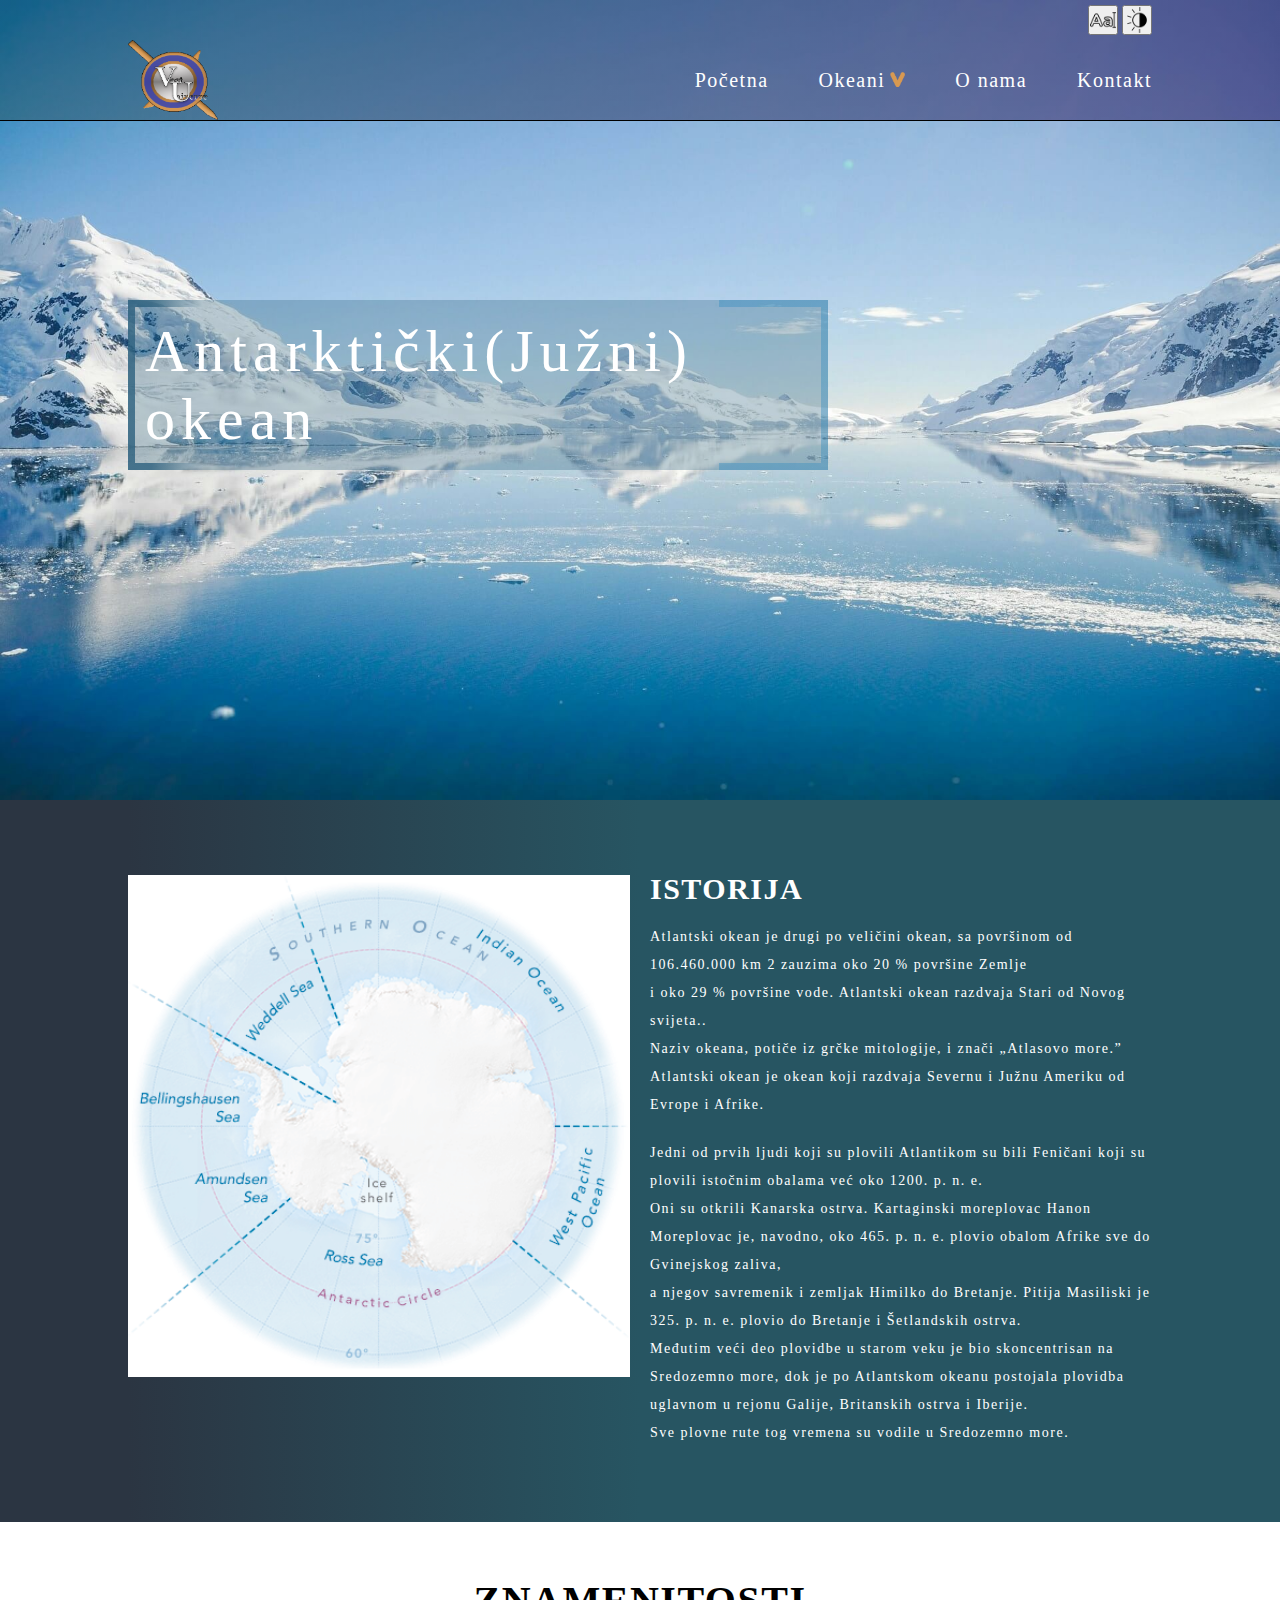
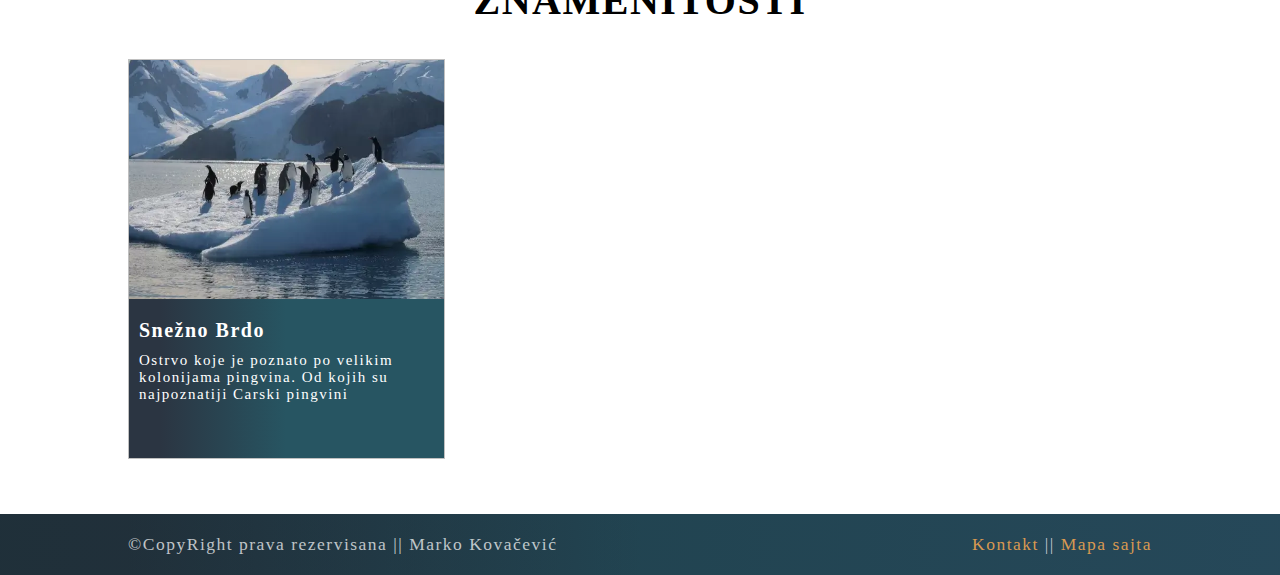
==== FrontEnd/src/stranice/AntartickiOkean/AntartickiOkean.html @ 02a71b6f "v0.4" ====
<!DOCTYPE html>
<html lang="en">
<head>
    <meta charset="UTF-8">
    <meta name="viewport" content="width=device-width, initial-scale=1.0">
    <link rel="stylesheet" href="/style.css">
    <link id="font" rel="stylesheet" href="/FrontEnd/src/zajednicko/promenljive/fontNormalni.css">
    <link id="boje" rel="stylesheet" href="/FrontEnd/src/zajednicko/promenljive/paletaBoja1.css">
    <link rel="stylesheet" href="/FrontEnd/src/zajednicko/navigacija/header.css">
    <link rel="stylesheet" href="/FrontEnd/src/zajednicko/navigacija/headerMquery.css">
    <link rel="stylesheet" href="/FrontEnd/src/stranice/AntartickiOkean/AntartickiOkean.css">
    <link rel="stylesheet" href="/FrontEnd/src/stranice/AntartickiOkean/AntartickiOkean-mquery.css">
    <link rel="stylesheet" href="/FrontEnd/src/zajednicko/footer/footer.css">
    <title>Antarkticki okean</title>
</head>
<body id="body">
    <!-- Navigacija -->
    <nav class="navigacija">
        <div class="dodatneOpcije container">
            <button id="promeniFont"><img src="/FrontEnd/slike/font.png"></button>
            <button id="promeniPaletu"><img src="/FrontEnd/slike/svetlo-tamno.png"></button>
        </div>
        <div class="navigacija__container container">
        <button type="button" class="navigacija__toggleBtn" title="hamburgerButton">
            <span class="navigacija__spanLine"></span>
            <span class="navigacija__spanLine"></span>
            <span class="navigacija__spanLine"></span>
        </button>
        <img class="navigacija__icon" src="/FrontEnd/slike/Ikonica.png" alt="icon.png">
     <div class="navigacija__wrap">
        <ul class="navigacija__list navigacija__hideNav">
            <li class="navigacija__list-item"><a class="navigacija__list-link" href="/index.html">Početna</a></li>
            <li class="navigacija__list-item"><a class="navigacija__list-link" href="#/">Okeani</a><img tabindex="0" aria-expanded ="false" tabindex="0" class="navigacija__link-dugme" src="/FrontEnd/slike/strelica-dole.png" alt="strelica-dole.png"></li>
                <li class="sekundarnaNavigacija" style="display:none">
                    <ul>
                        <li class=""><a href="/FrontEnd/src/stranice/AtlantskiOkean/AtlantskiOkean.html">Atlantski okean</a></li>
                        <li class=""><a href="/FrontEnd/src/stranice/TihiOkean/TihiOkean.html">Tihi okean</a></li>
                        <li class=""><a href="/FrontEnd/src/stranice/IndijskiOkean/IndijskiOkean.html">Indijski okean</a></li>
                        <li class=""><a href="/FrontEnd/src/stranice/ArktickiOkean/ArktickiOkean.html">Arktički okean</a></li>
                        <li class=""><a href="/FrontEnd/src/stranice/AntartickiOkean/AntartickiOkean.html">Antarktički okean</a></li>
                    </ul>
                </li>
            <li class="navigacija__list-item"><a class="navigacija__list-link" href="/FrontEnd/src/stranice/oNama/oNama.html">O nama</a></li>
            <li class="navigacija__list-item"><a class="navigacija__list-link" href="/FrontEnd/src/stranice/kontakt/kontakt.html">Kontakt</a></li>
        </ul>
    </div>
  </div>
</nav>
<!-- Sekcija -->
    <section class="naslov">
            <div class="naslov__img">
                <img src="/FrontEnd/slike/antarkticki-okean.jpg" alt="atlanticki-okean.jpg">
            </div>  
         <div class="naslov__container">
            <div class="container"> 
                <div class="naslov__textCont">
                    <p class="naslov__text">Antarktički(Južni) okean</p>
               </div>
        </div>
    </div>
    </section>
    <section class="okean">
        <div class="okean__sadrzaj container">
                <div class="okean__info">
                    <div class="okean__image">
                        <img src="/FrontEnd/slike/juzni-okean-mapa.png" alt="altantski-okean-mapa.webp">
                    </div>
                    <div class="okean__textCont">
                        <h3 class="okean__naslov">ISTORIJA</h3>
                        <p>
                            Atlantski okean je drugi po veličini okean, sa površinom od 106.460.000 km 2 zauzima oko 20 % površine Zemlje<br>
                            i oko 29 % površine vode. Atlantski okean razdvaja Stari od Novog svijeta..<br>
                            Naziv okeana, potiče iz grčke mitologije, i znači „Atlasovo more.”<br>

                            Atlantski okean je okean koji razdvaja Severnu i Južnu Ameriku od Evrope i Afrike.<br>
                         </p>
                         <p>
                            Jedni od prvih ljudi koji su plovili Atlantikom su bili Feničani koji su plovili istočnim obalama već oko 1200. p. n. e.<br>
                            Oni su otkrili Kanarska ostrva. Kartaginski moreplovac Hanon Moreplovac je, navodno, oko 465. p. n. e. plovio obalom Afrike sve do Gvinejskog zaliva,<br>
                            a njegov savremenik i zemljak Himilko do Bretanje. Pitija Masiliski je 325. p. n. e. plovio do Bretanje i Šetlandskih ostrva.<br>
                            Međutim veći deo plovidbe u starom veku je bio skoncentrisan na Sredozemno more, dok je po Atlantskom okeanu postojala plovidba uglavnom u rejonu Galije, Britanskih ostrva i Iberije.<br>
                            Sve plovne rute tog vremena su vodile u Sredozemno more.<br>
                         </p>
                    </div>
                </div>
        </div>
    </section>
    <section class="znamenitosti">
        <div class="znamenitosti__container container">
                    <h2 class="znamenitosti__naslov">ZNAMENITOSTI</h2>
            </div>
            <div class="znamenitosti__karticeCont container">
                <!-- Karte se generišu ovde -->
            </div>
    </section> 
    <footer class="footer">
        <div class="footer__container container">
         <div>
            <p>©CopyRight prava rezervisana || Marko Kovačević</p>
        </div>
        <div>
            <a href="/FrontEnd/src/stranice/kontakt/kontakt.html">Kontakt</a> || <a href="#">Mapa sajta</a>
        </div>
    </div>
    <script src="/FrontEnd/src/zajednicko/navigacija/header.js"></script>
    <script type="module" src="AntartickiOkean.js"></script>
</body>
</html>
---- style.css ----
*{
    padding:0;
    margin:0;
    box-sizing:border-box;
  }
/* Varijable */
:root{
--specijalniHyperLink-font:1.5rem;
--novaKartaText-font:1.25rem;
--velicina-labela:1.5rem;
--velicina-naslov:3rem;
--h2Naslov-velicina:4rem;
--h3Naslov-velicina:3rem;
--h5Naslov-velicina:2rem;

}
#body{
  background: rgb(43,53,66);
  background:var(--body);
  color:var(--bela);
  letter-spacing:0.15em;
  min-height:100vh;
}

body:focus-visible{
  outline-color:var(--specijalniHyperLink);
  outline-offset:2px;
}
.container{
  width:80% !important;
  margin:0 auto;
  height:100%;
}
.footer{
  position:relative;
  bottom:0;
}
.footer__container{
  display:flex;
  justify-content:space-between;
}
.dugme{
  width:max-content;
  padding: 0.5rem 1rem;
  height:auto;
  background-color:var(--bela);
  color:var(--specijalniHyperLink);
  border-radius:10%;
  font-size:1.5rem;
  display:flex;
  align-items:center;
  justify-content:center;
  border:1px solid var(--specijalniHyperLink);
  transition:all 250 ease-in-out;
}
.dugme:hover{
  cursor:pointer;
  background-color:var(--dugme-hover-pozadina);
  color:var(--dugme-hover-text);
  transition:all 250 ease-in-out;
}
 a{
  text-decoration:none;
  color:var(--navText);
  cursor:pointer;
  transition:all 250ms ease-in-out;
}
.footer a{
  text-decoration:none;
  color:var(--specijalniHyperLink);
  cursor:pointer;
  transition:all 150ms ease-in-out;
}
.okean{
  padding-block:5.5rem;
}
hr{
  align-self:center;
  width:15rem;
  margin-top:1rem;
  margin-bottom:3.5rem;
  height:2px;
  border:1px solid var(--hr);
}

li a:hover{
  color:var(--specijalniHyperLink);
  transition:all 250ms ease-in-out;
}
.footer a:hover{
  color:var(--specijalniHyperLink-hover);
  transition:all 150ms ease-in-out;
}
li{
  list-style:none;
}
.naslovniDeo{
  display:flex;
  flex-direction:column;
  text-align:center;
  width:100%;
}
@media only screen and (max-width:1024px){
  .container{
    width:90% !important;
    margin:0 auto;
    height:100%;
  }
}
@media only screen and (max-width:768px){
  .container{
    width:95% !important;
    margin:0 auto;
    height:100%;
  }
}
---- FrontEnd/src/zajednicko/promenljive/fontNormalni.css ----
html {
    /* Objašnjenje - 62.5% => 10px = 1rem;  */
      font-size: 62.5%;
  }
@media only screen and (max-width:768px){
    html {
      /* Objašnjenje - 62.5% => 10px = 1rem;  */
        font-size: 52.5%;
    }
  }
  @media only screen and (max-width:320px){
    html {
      /* Objašnjenje - 62.5% => 10px = 1rem;  */
        font-size: 42.5%;
    }
  }
---- FrontEnd/src/zajednicko/promenljive/paletaBoja1.css ----
:root{
--navText:rgb(255, 255, 255);
--novaKartaText:rgba(224, 224, 224, 0.849);
--navigacijaDvaPozadina:rgb(48, 51, 142);
--specijalniHyperLink:rgb(216, 153, 81);
--specijalniHyperLink-hover:rgb(213, 131, 37);
--dugme-hover-pozadina:rgb(216, 153, 81);
--dugme-hover-text:rgb(255, 255, 255);
--boja-labela:rgb(208, 145, 72);
--bela:rgb(255, 255, 255);
--senka:rgb(43, 53, 66);
--text-zamucen:rgba(255, 255, 255, 0.719);
--iskljuceno:rgb(255, 255, 255);
--crna:#000000;
--svetloCrna:#1f2946;
--svetloSiva:#e9e9e949;
--tamnoSiva:rgba(122, 122, 122, 0.5);
--tamnoPlava:rgb(41, 79, 101);
--sivkastaPlava:#0b818b;
--plava:#55f1ff;
--svetloPlava:#d2e5fb;
--pozadina-bela:#ffffff;
--hr:#0b818b;

--body:linear-gradient(90deg, rgba(43,53,66,1) 10%, rgba(39,85,98,1) 50%);
--boja-forme:rgba(74, 77, 130, 0.8);
--senka-blaga: 9.899px 9.899px 30px 0 rgba(0,0,0, 0.1);
}
---- FrontEnd/src/zajednicko/navigacija/header.css ----
.dodatneOpcije{
        height:100%;
        text-align:right;
        padding-block:0.5rem;
}
.dodatneOpcije img{
        width:100%;
        height:100%;
}
.dodatneOpcije button{
        cursor: pointer;
}
#promeniFont{
        height:3rem;
}
#promeniPaletu{
        height:3rem;
}
.navigacija{
    position:absolute;
    width:100%;
    background: rgb(43,53,66);
    background:  linear-gradient(90deg, rgba(43,53,66,0.5) 0%, rgba(39,85,98,0.5) 0%, rgba(37, 14, 92, 0.5) 100%);
    z-index:99999;
    border-bottom:1px solid var(--crna);
}

.navigacija__container{
        position:relative;
        display:flex;
        justify-content:space-between;
        align-items:center;
}
.navigacija__toggleBtn{
        display:none;
}

.navigacija__icon{
        width:90px;
        height:80px;
}
.navigacija__link-dugme{
        width:15px;
        aspect-ratio:1;
        margin-left:0.5rem;
        cursor: pointer;
}
.navigacija__list{
        display:flex;
        color:var(--bela);
        margin:auto 0;
        gap:2rem;
        font-size:2rem;
        line-height:25px;
        font-weight: 700px;
        gap:5rem;
}

.navigacija__list-item{
            list-style:none;
}
    
.navigacija__wrap{
        display:flex;
        align-items:center;
        width:max-content;
}
.sekundarnaNavigacija{
        position:absolute;
        background-color:var(--navigacijaDvaPozadina);
        padding:1rem;
        margin-top:5.5rem;
        margin-left:13rem;
        z-index:99999;
        width:max-content;
}
.sekundarnaNavigacija > ul{
        display:flex;
        flex-direction:column;
        gap:1rem;
}
---- FrontEnd/src/zajednicko/navigacija/headerMquery.css ----
@media only screen and (max-width:1024px){
    .navigacija{
        position:absolute;
        width:100%;
        background: rgb(43,53,66);
        background:  linear-gradient(90deg, rgba(43,53,66,0.8) 0%, rgba(39,85,98,0.8) 0%, rgba(37, 14, 92, 0.8) 100%);
        z-index:99999;
        border-bottom:1px solid var(--crna);
    }
    .navigacija__toggleBtn{
        position:absolute;
        background-color:transparent;
        width:50px;
        aspect-ratio:1;
        justify-content: center;
        align-items:center;
        flex-direction:column;
        right:0;
        gap:10px;
        border:none;
        cursor: pointer;
        display:flex;
    }
    .navigacija__spanLine{
        position:relative;
        height:2px;
        width:30px;
        background-color:var(--specijalniHyperLink);
    }
    .navigacija__list{
        display:none;
        position:absolute;
        flex-direction:column;
        background: linear-gradient(90deg, rgba(43,53,66,1) 0%, rgba(39,85,98,1) 0%, rgba(57,14,92,1) 100%);
        padding:2rem;
        left:0;
        right:0;
        width:100%;
        top:0;
        margin-top:9.5rem;
        z-index:9999;
    }
    .navigacija__list-item{
        border-bottom:1px solid var(--bela);
    }
    .navigacija__showNav{
        display:flex;
    }
    .sekundarnaNavigacija{
        position:relative;
        margin-top:-5rem;
        margin-left:0;
        margin-inline:2rem;
        flex-direction:column;
        background-color:transparent;
        z-index:99999;
        width:100%;
        text-align:left;
        
    }
    .sekundarnaNavigacija * li{
        border-bottom:1px solid var(--bela);
        padding-block:1rem;
    }
}
@media only screen and (max-width:768px){

}
---- FrontEnd/src/stranice/AntartickiOkean/AntartickiOkean.css ----
.naslov__img{
    position:absolute;
    width:100%;
    height:80rem;
    background-position:center;
    object-fit:cover;
  }
  .naslov__img > img{
    width:100%;
    height:100%;
  }

.naslov__container{
        background-color: rgba(0, 0, 0, 0.3);
        width:100%;
        height:80rem;
        transition: 0.5s ease;
}
.naslov__textCont{
        display:flex;
        height:80rem;
        flex-direction:column;
        justify-content:center;
}
.naslov__text{
        position:relative;
        max-width:70rem; 
        font-size:6rem;
        line-height:68px;
        letter-spacing:0.1em;
        color:var(--bela);
        margin-bottom:3rem;
        border: 7.5px solid;
        padding:1rem;
        background-color:rgba(44, 96, 126,0.3) ;
        border-image: linear-gradient(to right, rgba(44, 96, 126,0.8) 2.5%,transparent 10%, transparent 85%, rgba(51, 140, 192,0.4) 2.5%) 10% 1;
}

.okean__glavni-naslov{
    display:flex;
    align-items:center;
    font-size:var(--velicina-naslov);
}
.okean__naslov{
    display:flex;
    flex-direction:column;
    font-size:var(--h3Naslov-velicina);
}
.okean__textCont{
    display:flex;
    flex-direction: column;
    gap:2rem;
    width:50%;
    line-height:2em;
}
.okean__info{
    display:flex;
    gap:2rem;
    padding-block:2rem;
    text-align:left;
    font-size:1.4rem;
}
.okean__image{
    width:50%;
    height:100%;
}
.okean__image > img{
    height:100%;
    width:100%;
    max-height:60rem;
}
.znamenitosti{
    background-color:var(--bela);
    color:var(--crna);
    padding-block:5.5rem;
}
.znamenitosti__naslov{
    width:100%;
    text-align:center;
    font-size:var(--h2Naslov-velicina);
    margin-bottom:3.5rem;
}
.znamenitosti__karticeCont{
    display:grid;
    width:100%;
    column-gap:3%;
    grid-template-columns:31% 31% 31%;
    grid-template-rows: 400px;
}
.znamenitosti__karta{
    display:flex;
    flex-direction:column;
    gap:1rem;
    color:var(--bela);
    background:var(--body);
    border:1px solid silver;
}
.znamenitosti__imgCont{
    width: 100%;
    height:60%;
}
.znamenitosti__imgCont > img{
    width:100%;
    height:100%;
}
.znamenitosti__h5{
    font-size:var(--h5Naslov-velicina);
    margin-bottom:1rem;
    font-weight:600;
}
.znamenitosti__sadrzaj{
    padding:1rem;
}
.znamenitosti__sadrzaj > p{
    font-size:1.5rem;
}
---- FrontEnd/src/stranice/AntartickiOkean/AntartickiOkean-mquery.css ----
@media only screen and (max-width:768px){
    .naslov__img{
        height:60rem;
      }
      .naslov__container{
        height:60rem;
        text-align:center;
      }
    .okean__info{
        flex-direction: column;
        width:100%;
    }
    .okean__textCont{
        width:100%;
        text-align:center;
    }
    .okean__image > img{
        height:100%;
        width:100%;
        max-height:30rem;
    }
    .okean__image{
        width:100%;
    }
    .znamenitosti__karticeCont{
        grid-template-columns:1fr;
        row-gap:2rem;
    }
    .znamenitosti__karta{
        text-align:center;
    }
    
}
---- FrontEnd/src/zajednicko/footer/footer.css ----
.footer{
    display:flex;
    position:relative;
    align-items:center;
    justify-content:center;
    color:var(--text-zamucen);
    background:rgb(43,53,66);
    background:linear-gradient(90deg, rgba(35, 43, 54,0.5) 0%, rgba(20, 43, 49,0.5) 0%, rgba(33, 20, 54, 0.2) 100%);
    padding-block:2rem;
    font-size:1.75rem;
    bottom:0;
}
@media only screen and (max-width:768px){
    .footer__container{
        display:flex;
        flex-direction:column;
        gap:1.5rem;
        text-align:center;
    }
}
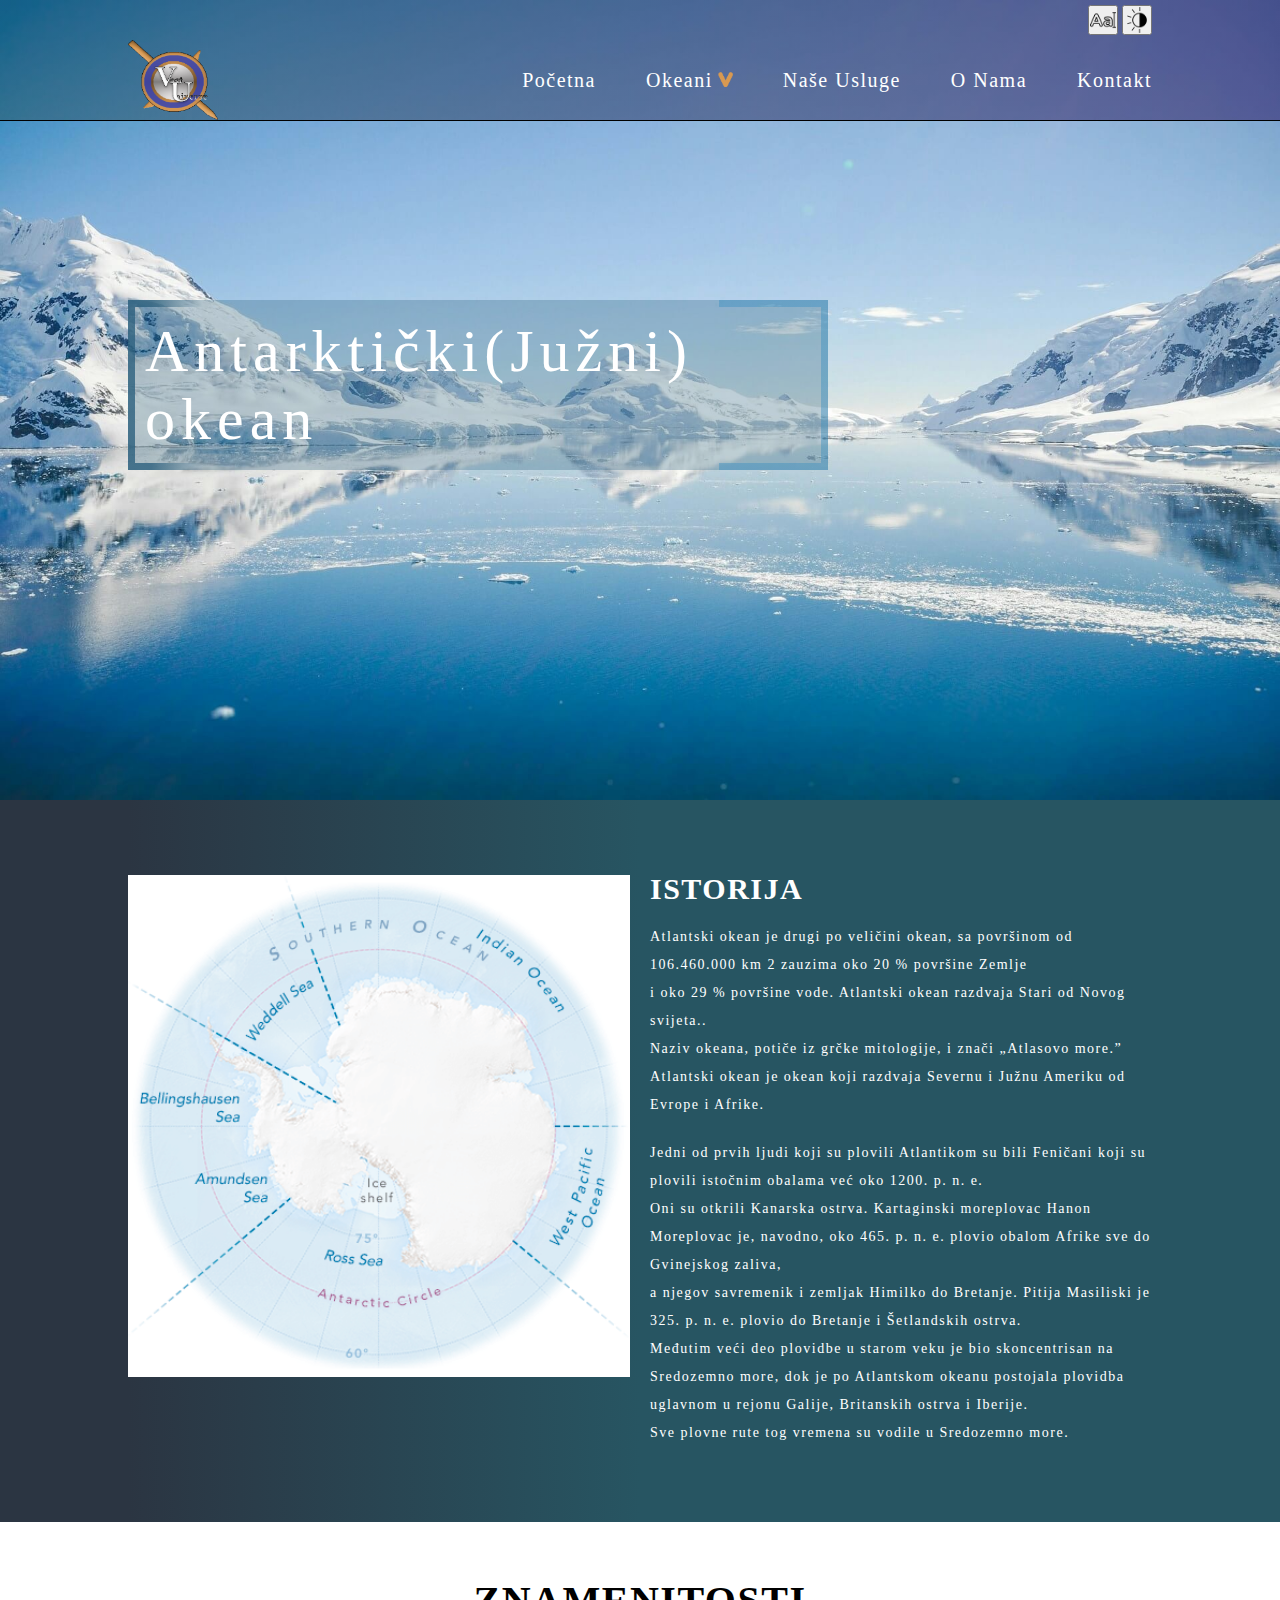
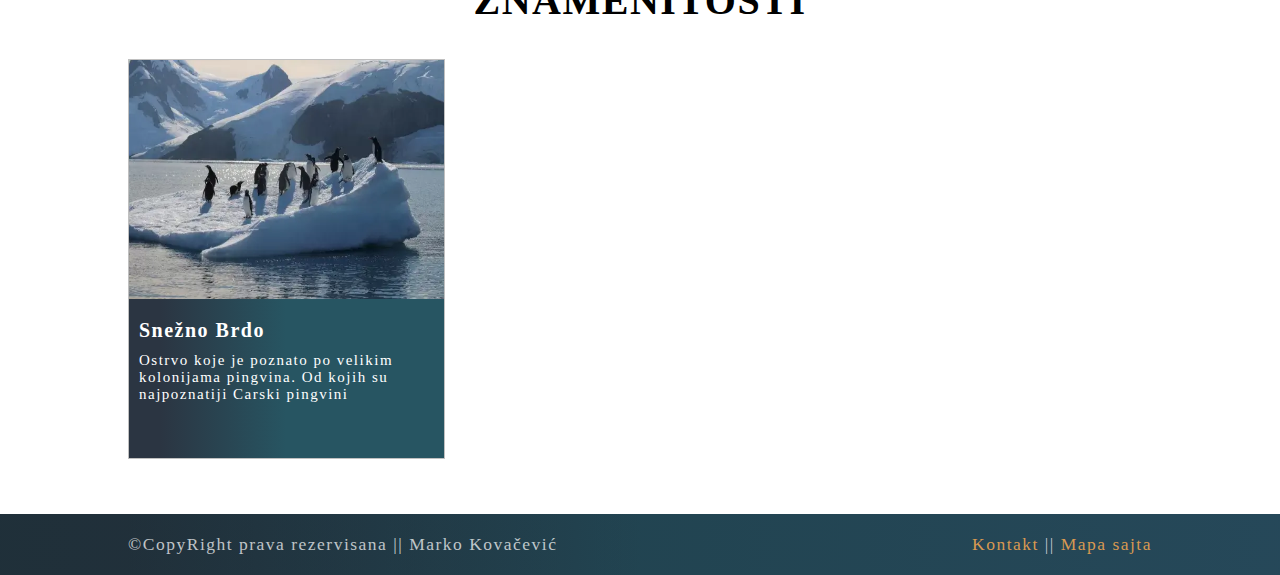
==== commit eb51c153: "v0.4.1" ====
--- a/FrontEnd/src/stranice/AntartickiOkean/AntartickiOkean.html
+++ b/FrontEnd/src/stranice/AntartickiOkean/AntartickiOkean.html
@@ -40,7 +40,8 @@
                         <li class=""><a href="/FrontEnd/src/stranice/AntartickiOkean/AntartickiOkean.html">Antarktički okean</a></li>
                     </ul>
                 </li>
-            <li class="navigacija__list-item"><a class="navigacija__list-link" href="/FrontEnd/src/stranice/oNama/oNama.html">O nama</a></li>
+            <li class="navigacija__list-item"><a class="navigacija__list-link" href="/FrontEnd/src/stranice/NaseUsluge/usluge.html">Naše Usluge</a></li>
+            <li class="navigacija__list-item"><a class="navigacija__list-link" href="/FrontEnd/src/stranice/oNama/oNama.html">O Nama</a></li>
             <li class="navigacija__list-item"><a class="navigacija__list-link" href="/FrontEnd/src/stranice/kontakt/kontakt.html">Kontakt</a></li>
         </ul>
     </div>
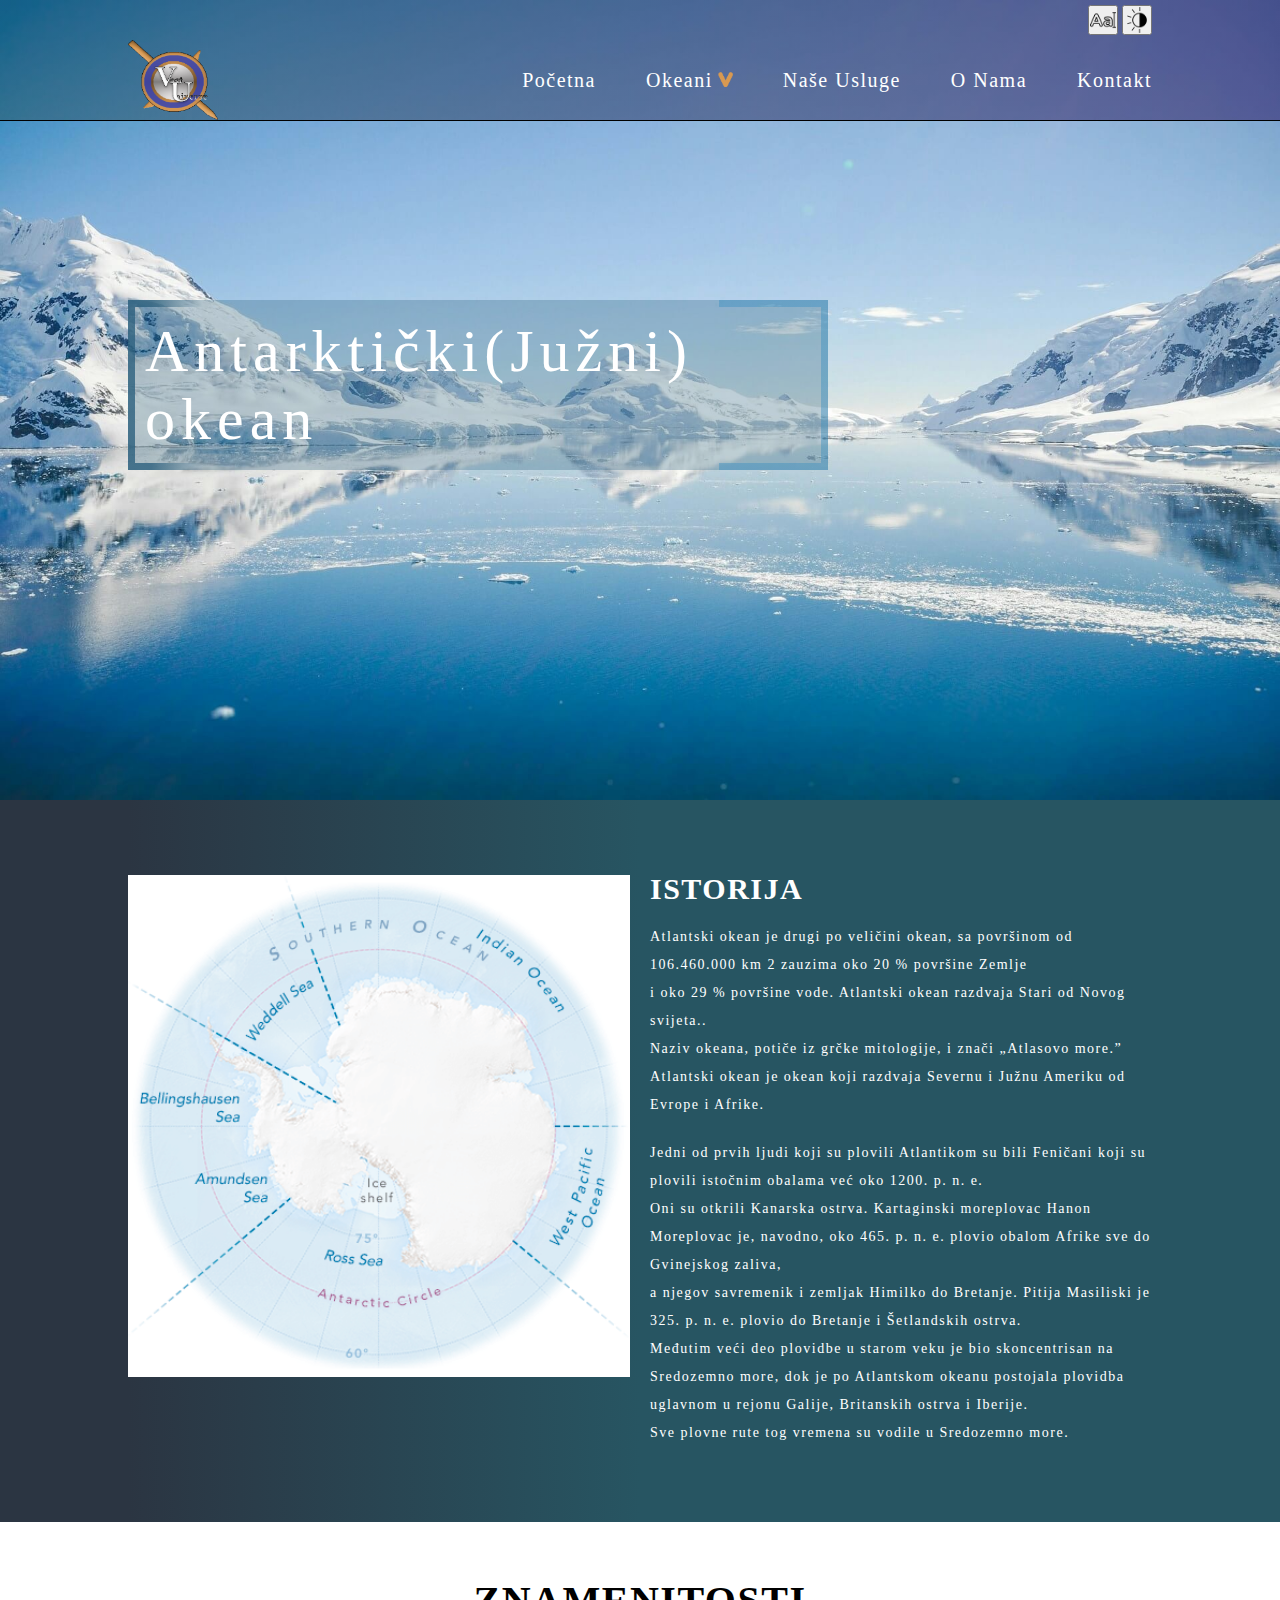
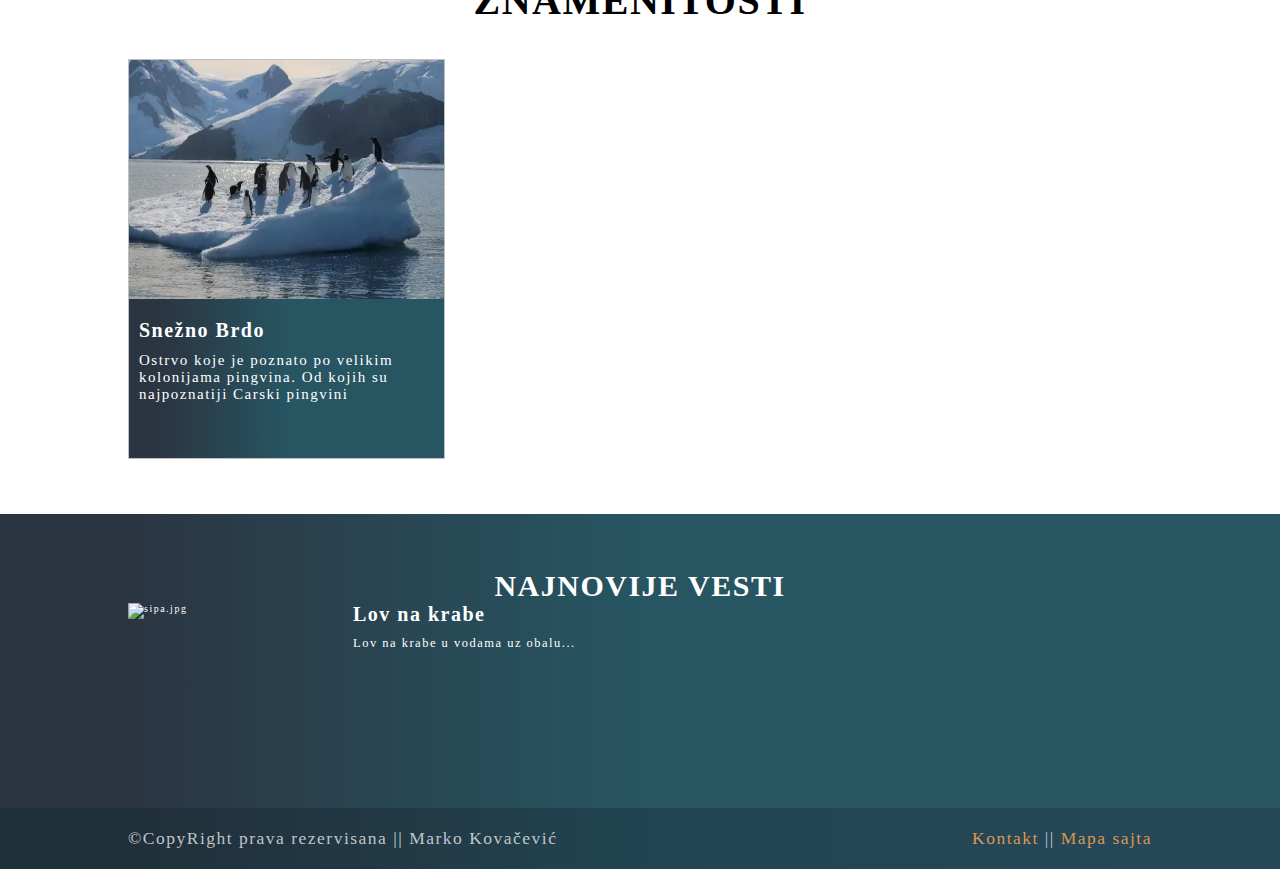
==== commit db99befc: "v0.5" ====
--- a/FrontEnd/src/stranice/AntartickiOkean/AntartickiOkean.html
+++ b/FrontEnd/src/stranice/AntartickiOkean/AntartickiOkean.html
@@ -94,6 +94,18 @@
                 <!-- Karte se generišu ovde -->
             </div>
     </section> 
+    <section class="novosti">
+        <div class="container">
+           <div class="naslovniDeo">
+                <h3 class="novosti__naslov">
+                    NAJNOVIJE VESTI
+                </h3>
+           </div>
+          <div class="novosti__sveKarteContainer">
+            <!-- Novosti/Vesti se ispisuju ovde kroz json-> JS -->
+          </div>
+       </div>
+    </section>
     <footer class="footer">
         <div class="footer__container container">
          <div>
--- a/style.css
+++ b/style.css
@@ -5,14 +5,13 @@
   }
 /* Varijable */
 :root{
---specijalniHyperLink-font:1.5rem;
---novaKartaText-font:1.25rem;
---velicina-labela:1.5rem;
---velicina-naslov:3rem;
---h2Naslov-velicina:4rem;
---h3Naslov-velicina:3rem;
---h5Naslov-velicina:2rem;
-
+  --specijalniHyperLink-font:1.5rem;
+  --novaKartaText-font:1.25rem;
+  --velicina-labela:1.5rem;
+  --velicina-naslov:3rem;
+  --h2Naslov-velicina:4rem;
+  --h3Naslov-velicina:3rem;
+  --h5Naslov-velicina:2rem;
 }
 #body{
   background: rgb(43,53,66);
@@ -91,7 +90,7 @@
   color:var(--specijalniHyperLink-hover);
   transition:all 150ms ease-in-out;
 }
-li{
+li:not(.obicnaLista){
   list-style:none;
 }
 .naslovniDeo{
--- a/FrontEnd/src/stranice/AntartickiOkean/AntartickiOkean.css
+++ b/FrontEnd/src/stranice/AntartickiOkean/AntartickiOkean.css
@@ -113,4 +113,40 @@
 }
 .znamenitosti__sadrzaj > p{
     font-size:1.5rem;
+}
+
+.naslovniDeo{
+    padding-top:5.5rem;
+}
+.novosti__naslov{
+    font-size:var(--h3Naslov-velicina);
+}
+.novosti__sveKarteContainer{
+    display:flex;
+    flex-direction:column;
+    gap:4rem;
+    padding-bottom:5.5rem;
+}
+.novosti__karta{
+    display:flex;
+    gap:2.5rem;
+}
+.novosti__slikaContainer{
+    height:15rem;
+    width:20rem;
+}
+.novosti__slikaContainer > img{
+    width:100%;
+    height:100%;
+}
+.novosti__desno{
+   display:flex;
+   flex-direction:column;
+    gap:1rem;
+}
+.novosti__h5{
+    font-size:var(--h5Naslov-velicina);
+}
+.novosti__text{
+    font-size:1.25rem;
 }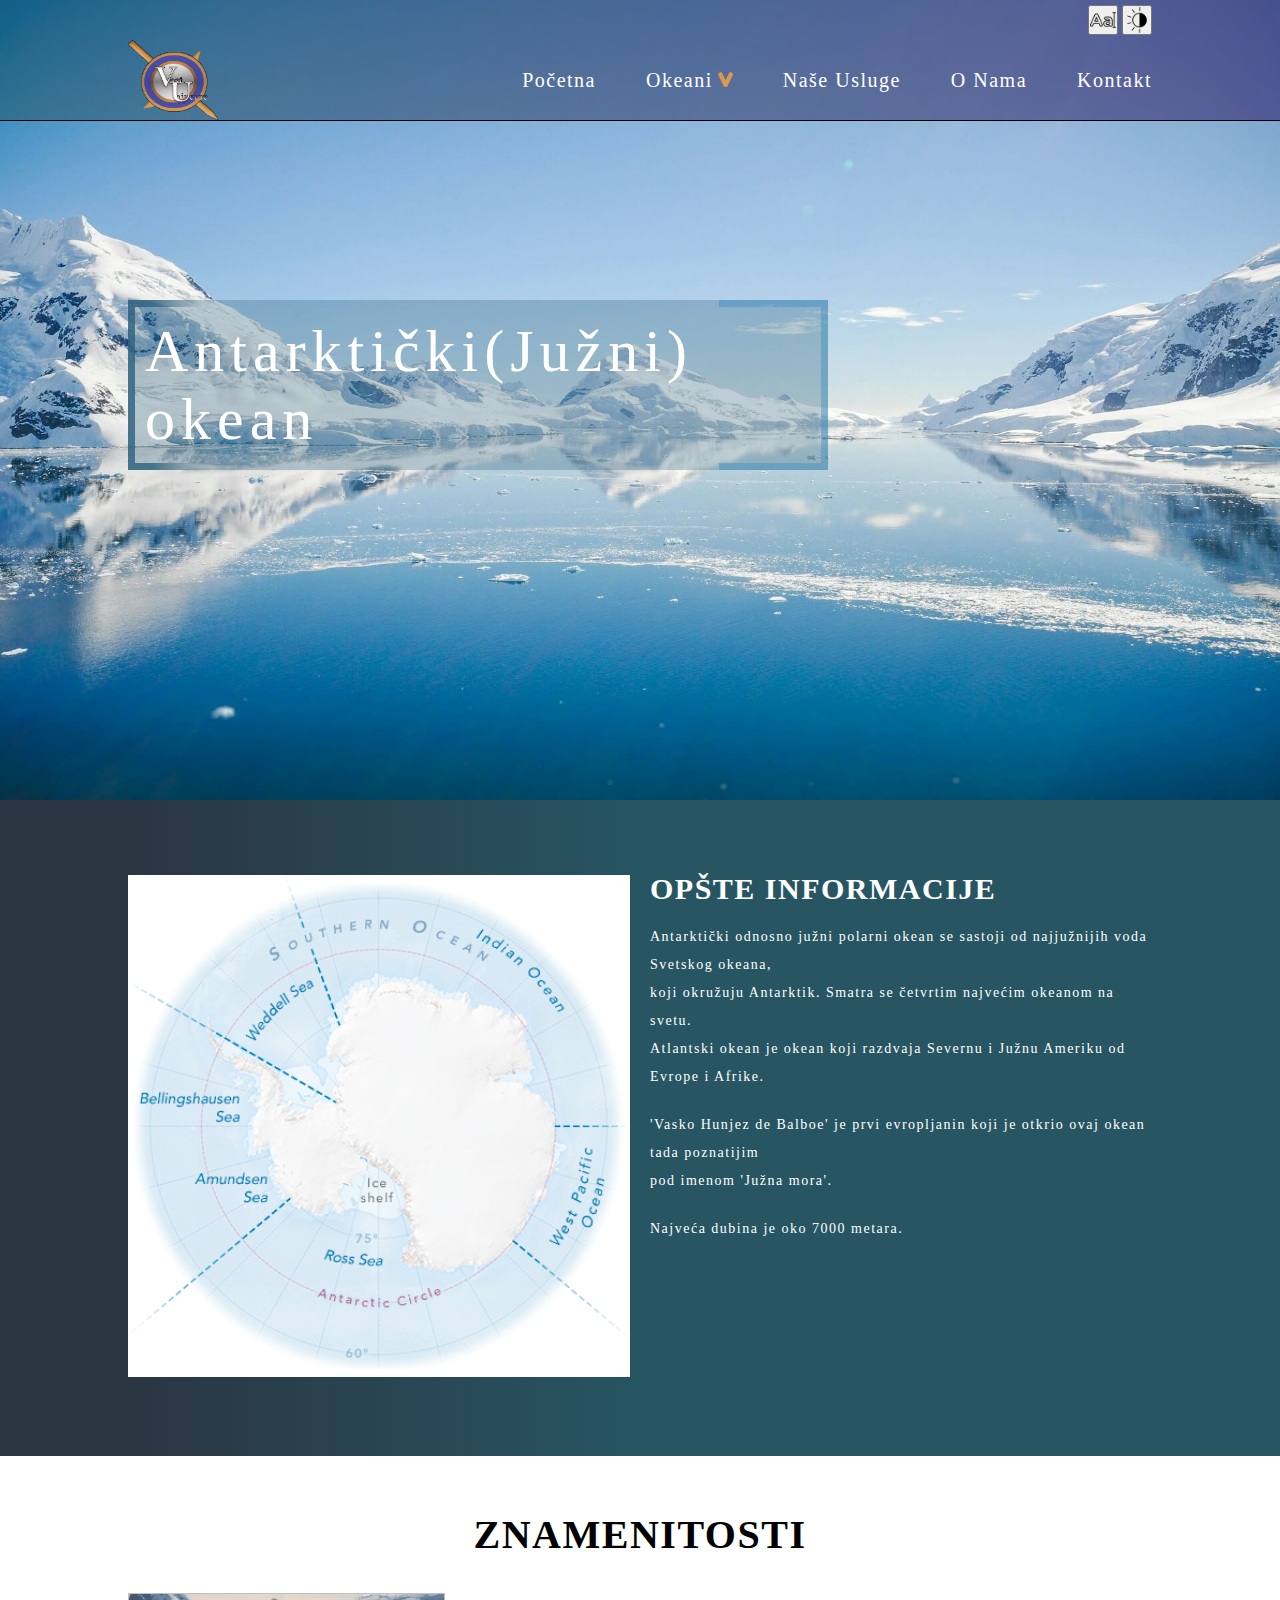
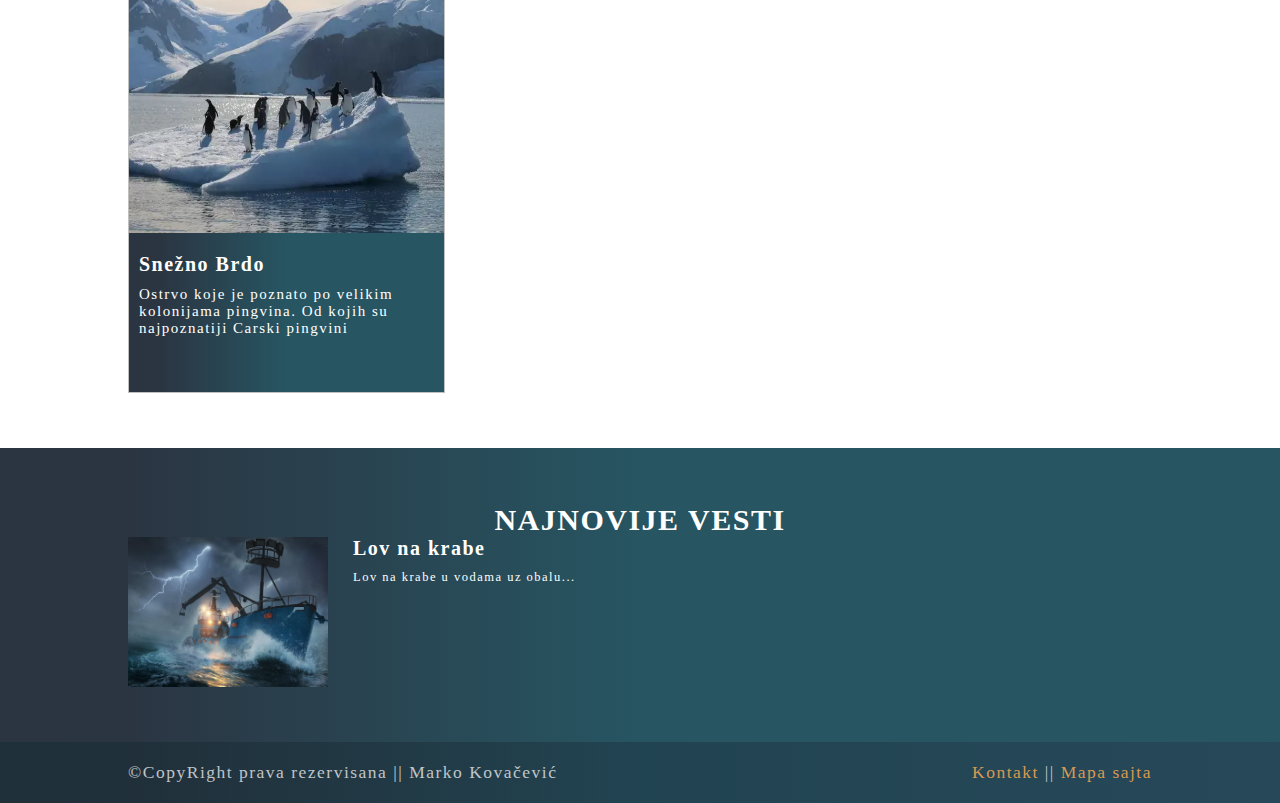
==== commit b724f1ff: "v0.5.1" ====
--- a/FrontEnd/src/stranice/AntartickiOkean/AntartickiOkean.html
+++ b/FrontEnd/src/stranice/AntartickiOkean/AntartickiOkean.html
@@ -67,20 +67,19 @@
                         <img src="/FrontEnd/slike/juzni-okean-mapa.png" alt="altantski-okean-mapa.webp">
                     </div>
                     <div class="okean__textCont">
-                        <h3 class="okean__naslov">ISTORIJA</h3>
+                        <h3 class="okean__naslov">OPŠTE INFORMACIJE</h3>
                         <p>
-                            Atlantski okean je drugi po veličini okean, sa površinom od 106.460.000 km 2 zauzima oko 20 % površine Zemlje<br>
-                            i oko 29 % površine vode. Atlantski okean razdvaja Stari od Novog svijeta..<br>
-                            Naziv okeana, potiče iz grčke mitologije, i znači „Atlasovo more.”<br>
+                            Antarktički odnosno južni polarni okean se sastoji od najjužnijih voda Svetskog okeana,<br>
+                            koji okružuju Antarktik. Smatra se četvrtim najvećim okeanom na svetu.<br>
 
                             Atlantski okean je okean koji razdvaja Severnu i Južnu Ameriku od Evrope i Afrike.<br>
                          </p>
                          <p>
-                            Jedni od prvih ljudi koji su plovili Atlantikom su bili Feničani koji su plovili istočnim obalama već oko 1200. p. n. e.<br>
-                            Oni su otkrili Kanarska ostrva. Kartaginski moreplovac Hanon Moreplovac je, navodno, oko 465. p. n. e. plovio obalom Afrike sve do Gvinejskog zaliva,<br>
-                            a njegov savremenik i zemljak Himilko do Bretanje. Pitija Masiliski je 325. p. n. e. plovio do Bretanje i Šetlandskih ostrva.<br>
-                            Međutim veći deo plovidbe u starom veku je bio skoncentrisan na Sredozemno more, dok je po Atlantskom okeanu postojala plovidba uglavnom u rejonu Galije, Britanskih ostrva i Iberije.<br>
-                            Sve plovne rute tog vremena su vodile u Sredozemno more.<br>
+                           'Vasko Hunjez de Balboe' je prvi evropljanin koji je otkrio ovaj okean tada poznatijim<br>
+                           pod imenom 'Južna mora'.
+                         </p>
+                         <p>
+                            Najveća dubina je oko 7000 metara.
                          </p>
                     </div>
                 </div>
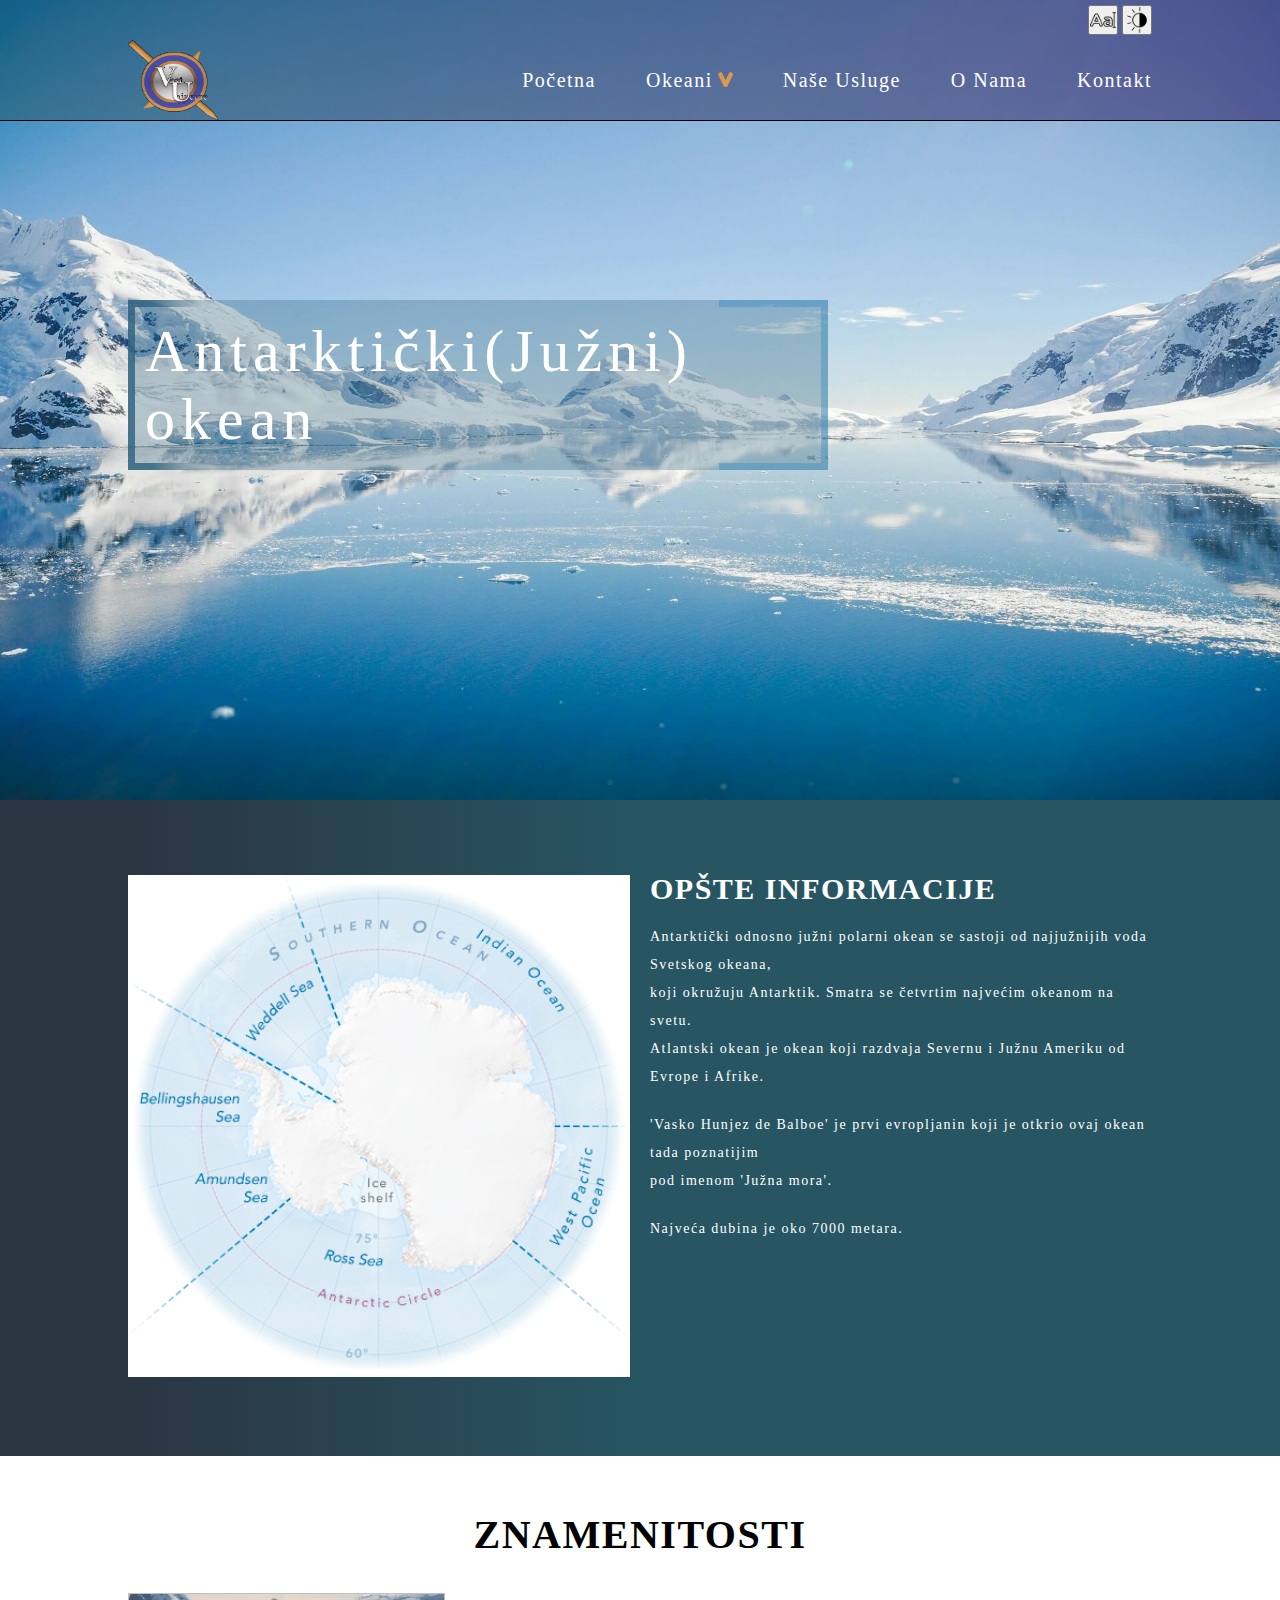
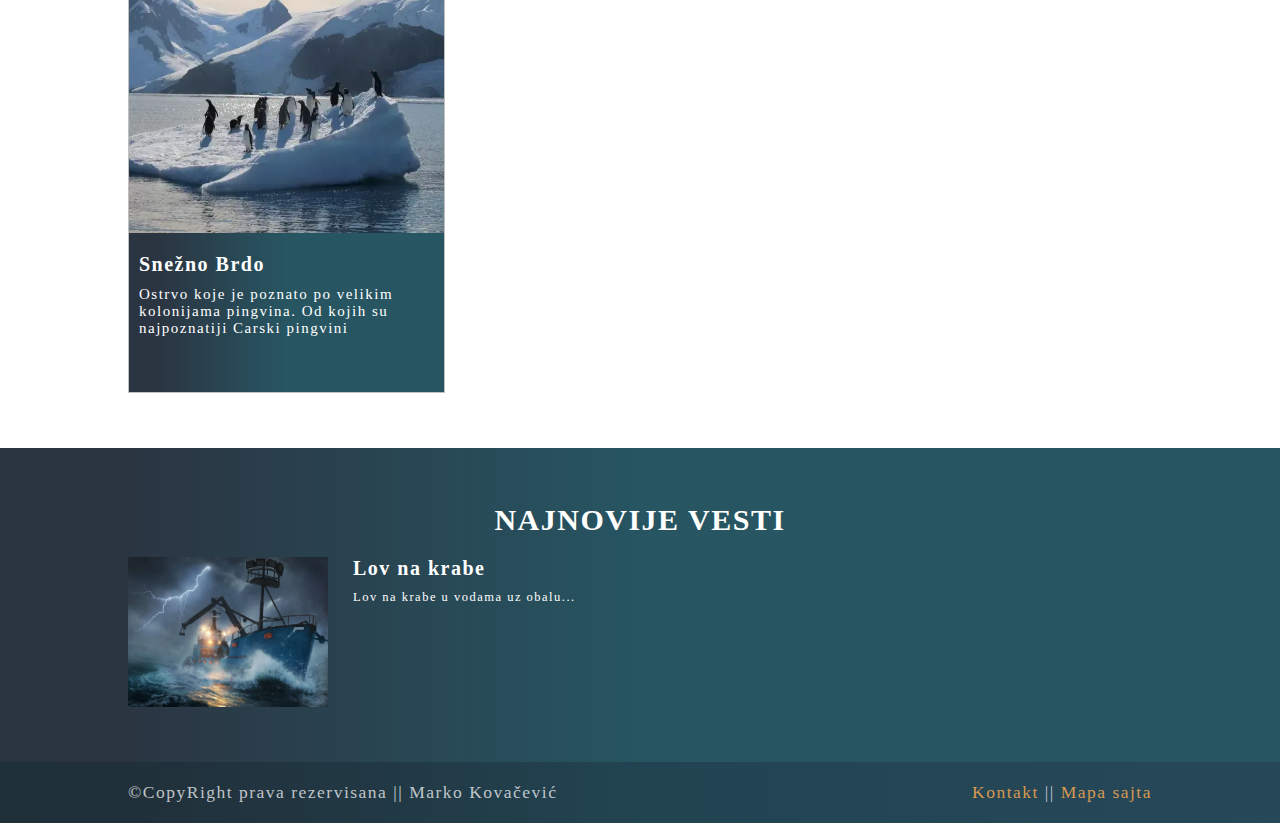
==== commit f06ecc0e: "v1.0" ====
--- a/FrontEnd/src/stranice/AntartickiOkean/AntartickiOkean.html
+++ b/FrontEnd/src/stranice/AntartickiOkean/AntartickiOkean.html
@@ -21,16 +21,16 @@
             <button id="promeniPaletu"><img src="/FrontEnd/slike/svetlo-tamno.png"></button>
         </div>
         <div class="navigacija__container container">
-        <button type="button" class="navigacija__toggleBtn" title="hamburgerButton">
-            <span class="navigacija__spanLine"></span>
-            <span class="navigacija__spanLine"></span>
-            <span class="navigacija__spanLine"></span>
+        <button type="button" class="navigacija__dugme" title="hamburgerButton">
+            <span class="navigacija__spanLinija"></span>
+            <span class="navigacija__spanLinija"></span>
+            <span class="navigacija__spanLinija"></span>
         </button>
-        <img class="navigacija__icon" src="/FrontEnd/slike/Ikonica.png" alt="icon.png">
-     <div class="navigacija__wrap">
-        <ul class="navigacija__list navigacija__hideNav">
-            <li class="navigacija__list-item"><a class="navigacija__list-link" href="/index.html">Početna</a></li>
-            <li class="navigacija__list-item"><a class="navigacija__list-link" href="#/">Okeani</a><img tabindex="0" aria-expanded ="false" tabindex="0" class="navigacija__link-dugme" src="/FrontEnd/slike/strelica-dole.png" alt="strelica-dole.png"></li>
+        <img class="navigacija__ikonica" src="/FrontEnd/slike/Ikonica.png" alt="icon.png">
+     <div class="navigacija__paket">
+        <ul class="navigacija__lista navigacija__sakrijNav">
+            <li class="navigacija__lista-li"><a class="navigacija__lista-link" href="/index.html">Početna</a></li>
+            <li class="navigacija__lista-li"><a class="navigacija__lista-link" href="#/">Okeani</a><img tabindex="0" aria-expanded ="false" tabindex="0" class="navigacija__link-dugme" src="/FrontEnd/slike/strelica-dole.png" alt="strelica-dole.png"></li>
                 <li class="sekundarnaNavigacija" style="display:none">
                     <ul>
                         <li class=""><a href="/FrontEnd/src/stranice/AtlantskiOkean/AtlantskiOkean.html">Atlantski okean</a></li>
@@ -40,9 +40,9 @@
                         <li class=""><a href="/FrontEnd/src/stranice/AntartickiOkean/AntartickiOkean.html">Antarktički okean</a></li>
                     </ul>
                 </li>
-            <li class="navigacija__list-item"><a class="navigacija__list-link" href="/FrontEnd/src/stranice/NaseUsluge/usluge.html">Naše Usluge</a></li>
-            <li class="navigacija__list-item"><a class="navigacija__list-link" href="/FrontEnd/src/stranice/oNama/oNama.html">O Nama</a></li>
-            <li class="navigacija__list-item"><a class="navigacija__list-link" href="/FrontEnd/src/stranice/kontakt/kontakt.html">Kontakt</a></li>
+            <li class="navigacija__lista-li"><a class="navigacija__lista-link" href="/FrontEnd/src/stranice/NaseUsluge/usluge.html">Naše Usluge</a></li>
+            <li class="navigacija__lista-li"><a class="navigacija__lista-link" href="/FrontEnd/src/stranice/oNama/oNama.html">O Nama</a></li>
+            <li class="navigacija__lista-li"><a class="navigacija__lista-link" href="/FrontEnd/src/stranice/kontakt/kontakt.html">Kontakt</a></li>
         </ul>
     </div>
   </div>
--- a/style.css
+++ b/style.css
@@ -8,7 +8,7 @@
   --specijalniHyperLink-font:1.5rem;
   --novaKartaText-font:1.25rem;
   --velicina-labela:1.5rem;
-  --velicina-naslov:3rem;
+  --velicina-naslov:4rem;
   --h2Naslov-velicina:4rem;
   --h3Naslov-velicina:3rem;
   --h5Naslov-velicina:2rem;
--- a/FrontEnd/src/zajednicko/navigacija/header.css
+++ b/FrontEnd/src/zajednicko/navigacija/header.css
@@ -31,11 +31,11 @@
         justify-content:space-between;
         align-items:center;
 }
-.navigacija__toggleBtn{
+.navigacija__dugme{
         display:none;
 }
 
-.navigacija__icon{
+.navigacija__ikonica{
         width:90px;
         height:80px;
 }
@@ -45,7 +45,7 @@
         margin-left:0.5rem;
         cursor: pointer;
 }
-.navigacija__list{
+.navigacija__lista{
         display:flex;
         color:var(--bela);
         margin:auto 0;
@@ -56,11 +56,11 @@
         gap:5rem;
 }
 
-.navigacija__list-item{
+.navigacija__lista-li{
             list-style:none;
 }
     
-.navigacija__wrap{
+.navigacija__paket{
         display:flex;
         align-items:center;
         width:max-content;
--- a/FrontEnd/src/zajednicko/navigacija/headerMquery.css
+++ b/FrontEnd/src/zajednicko/navigacija/headerMquery.css
@@ -7,7 +7,7 @@
         z-index:99999;
         border-bottom:1px solid var(--crna);
     }
-    .navigacija__toggleBtn{
+    .navigacija__dugme{
         position:absolute;
         background-color:transparent;
         width:50px;
@@ -21,13 +21,13 @@
         cursor: pointer;
         display:flex;
     }
-    .navigacija__spanLine{
+    .navigacija__spanLinija{
         position:relative;
         height:2px;
         width:30px;
         background-color:var(--specijalniHyperLink);
     }
-    .navigacija__list{
+    .navigacija__lista{
         display:none;
         position:absolute;
         flex-direction:column;
@@ -40,10 +40,10 @@
         margin-top:9.5rem;
         z-index:9999;
     }
-    .navigacija__list-item{
+    .navigacija__lista-li{
         border-bottom:1px solid var(--bela);
     }
-    .navigacija__showNav{
+    .navigacija__prikaziNav{
         display:flex;
     }
     .sekundarnaNavigacija{
@@ -62,7 +62,4 @@
         border-bottom:1px solid var(--bela);
         padding-block:1rem;
     }
-}
-@media only screen and (max-width:768px){
-
 }--- a/FrontEnd/src/stranice/AntartickiOkean/AntartickiOkean.css
+++ b/FrontEnd/src/stranice/AntartickiOkean/AntartickiOkean.css
@@ -120,6 +120,7 @@
 }
 .novosti__naslov{
     font-size:var(--h3Naslov-velicina);
+    margin-bottom:2rem;
 }
 .novosti__sveKarteContainer{
     display:flex;
--- a/FrontEnd/src/stranice/AntartickiOkean/AntartickiOkean-mquery.css
+++ b/FrontEnd/src/stranice/AntartickiOkean/AntartickiOkean-mquery.css
@@ -29,5 +29,7 @@
     .znamenitosti__karta{
         text-align:center;
     }
-    
+    .novosti__slikaContainer > img{
+        min-width:20rem;
+    }
 }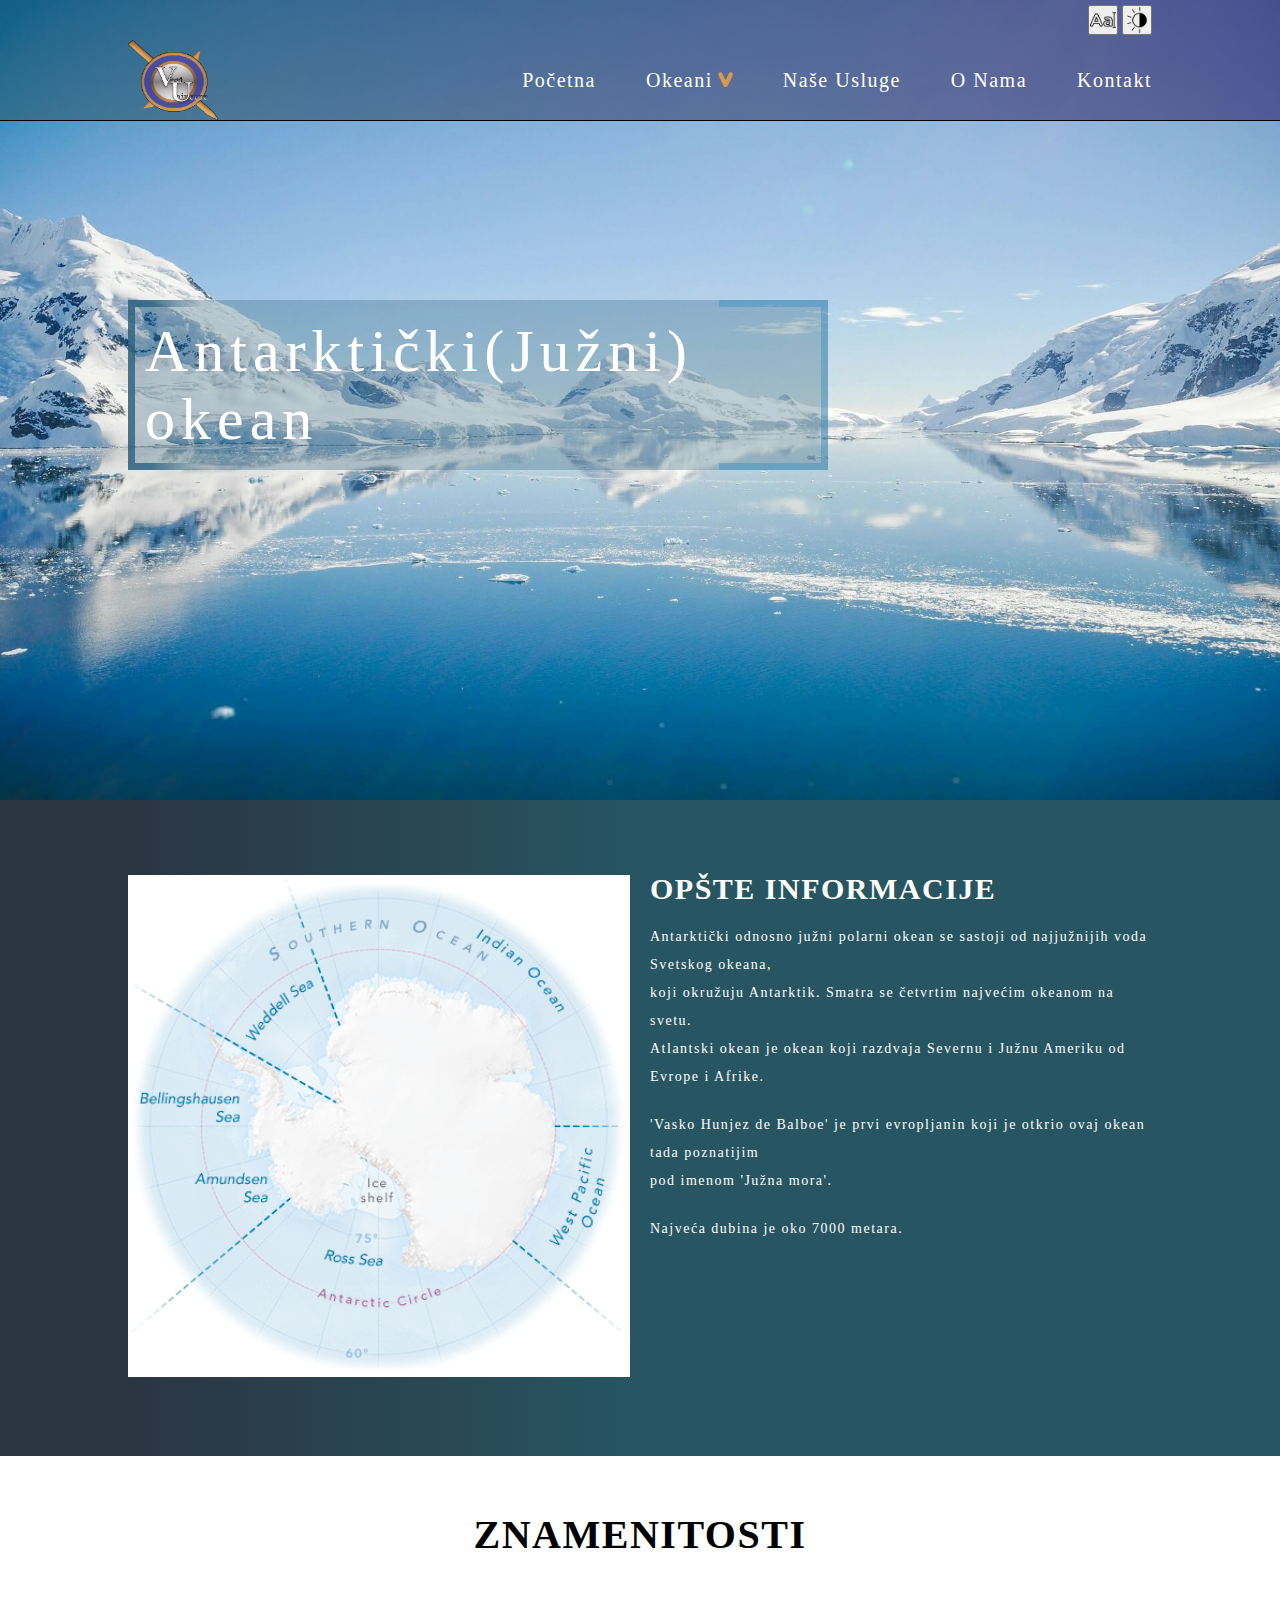
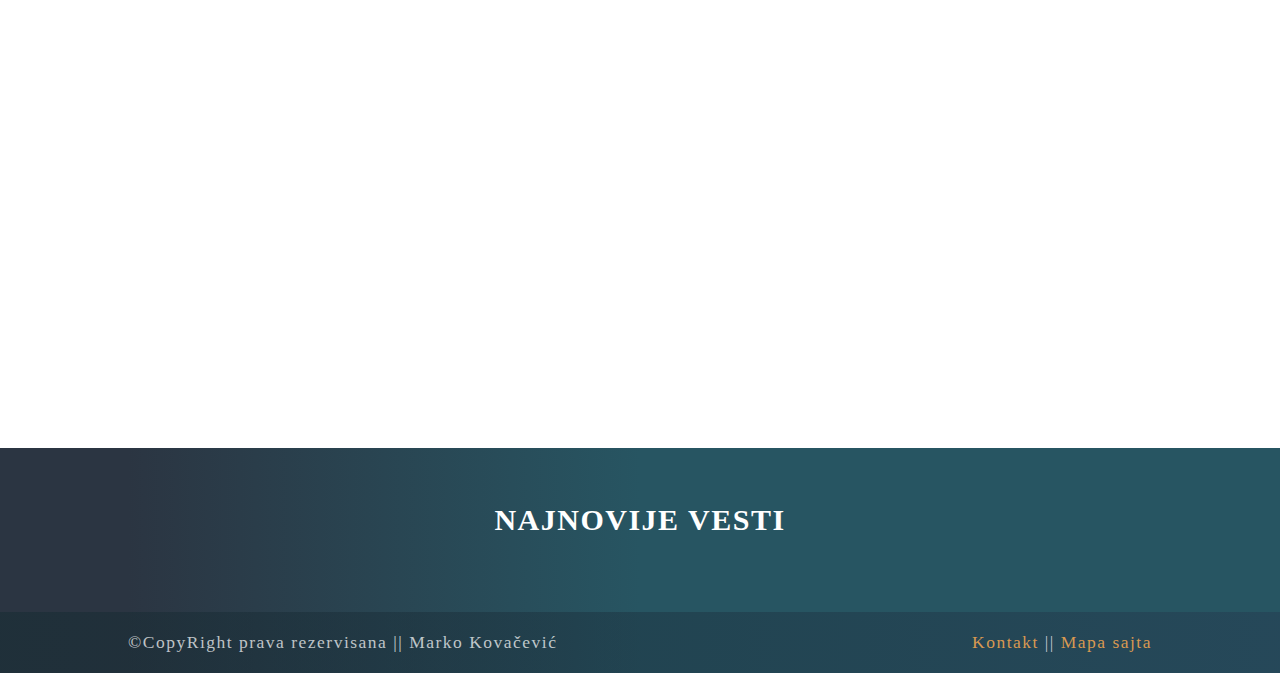
==== commit cc5439e9: "v1.0" ====
--- a/FrontEnd/src/stranice/AntartickiOkean/AntartickiOkean.html
+++ b/FrontEnd/src/stranice/AntartickiOkean/AntartickiOkean.html
@@ -115,6 +115,6 @@
         </div>
     </div>
     <script src="/FrontEnd/src/zajednicko/navigacija/header.js"></script>
-    <script type="module" src="AntartickiOkean.js"></script>
+    <script type="module" src="./AntartickiOkean.js"></script>
 </body>
 </html>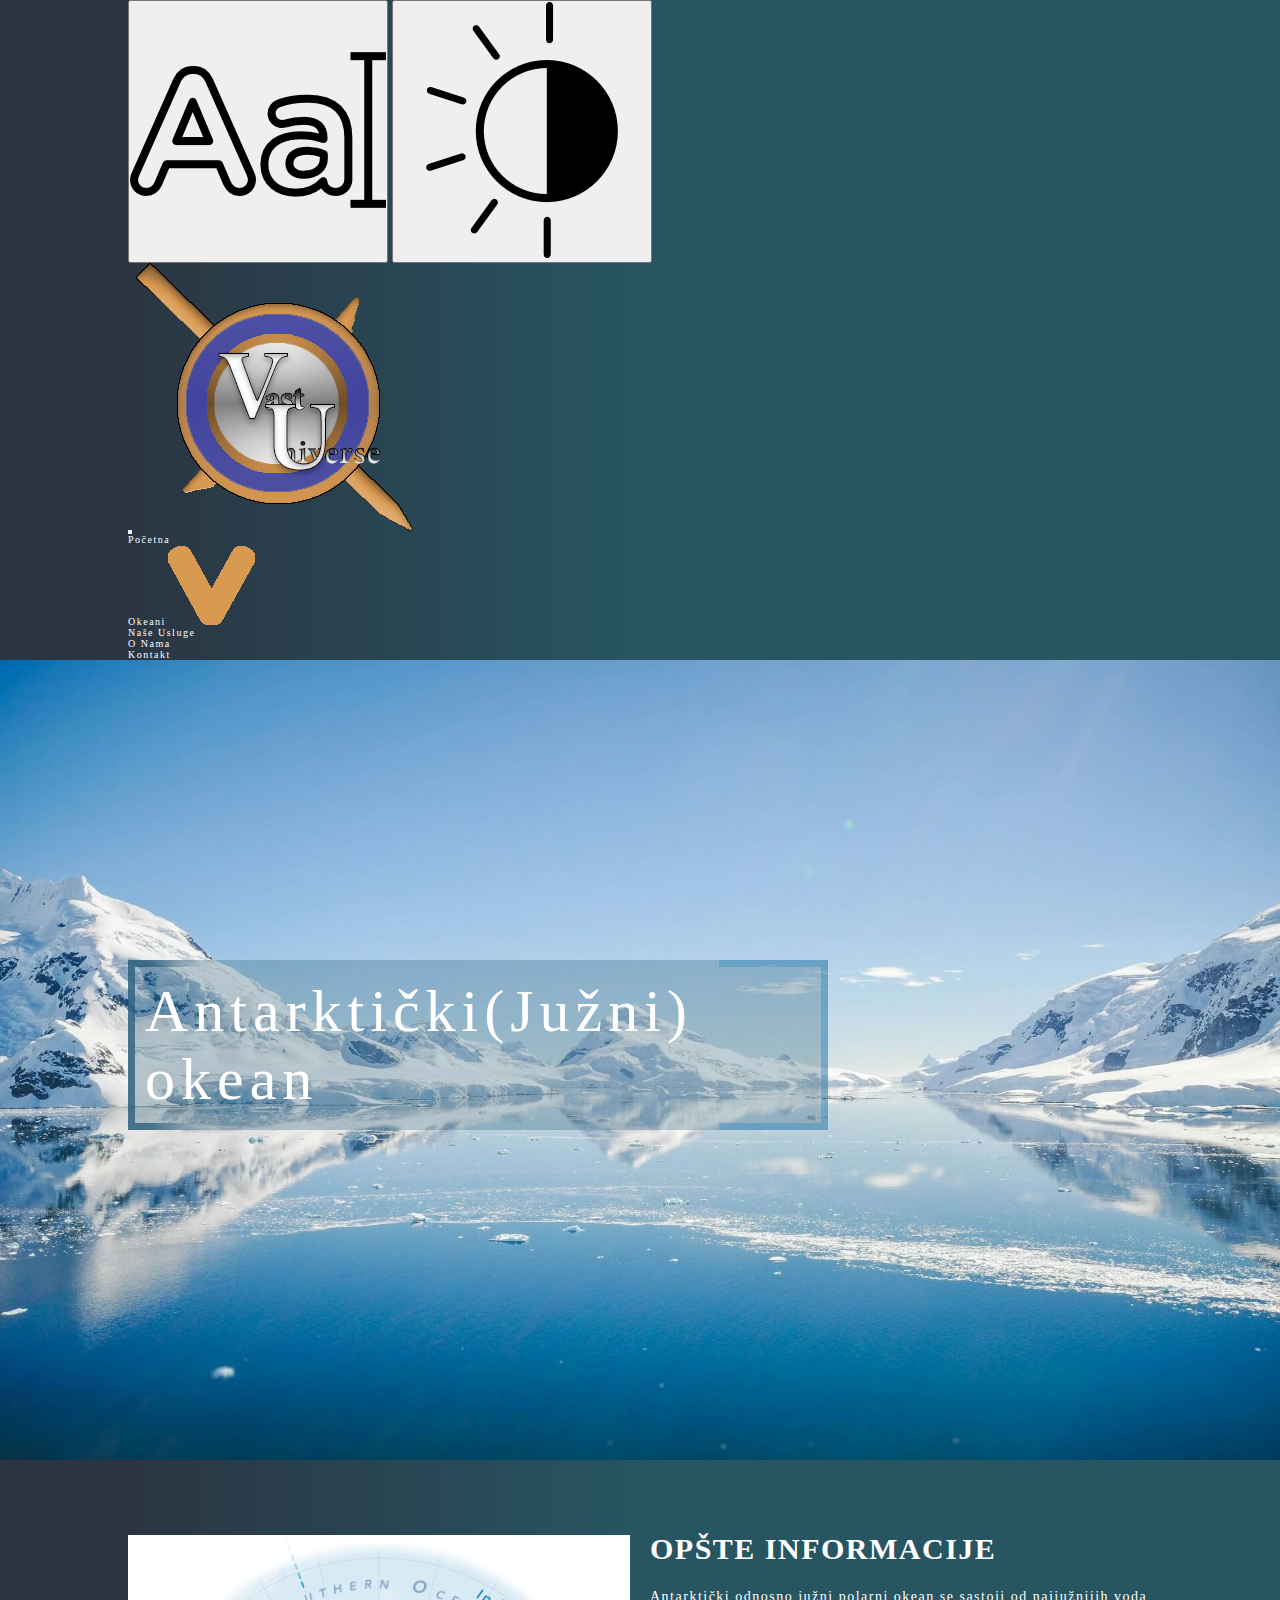
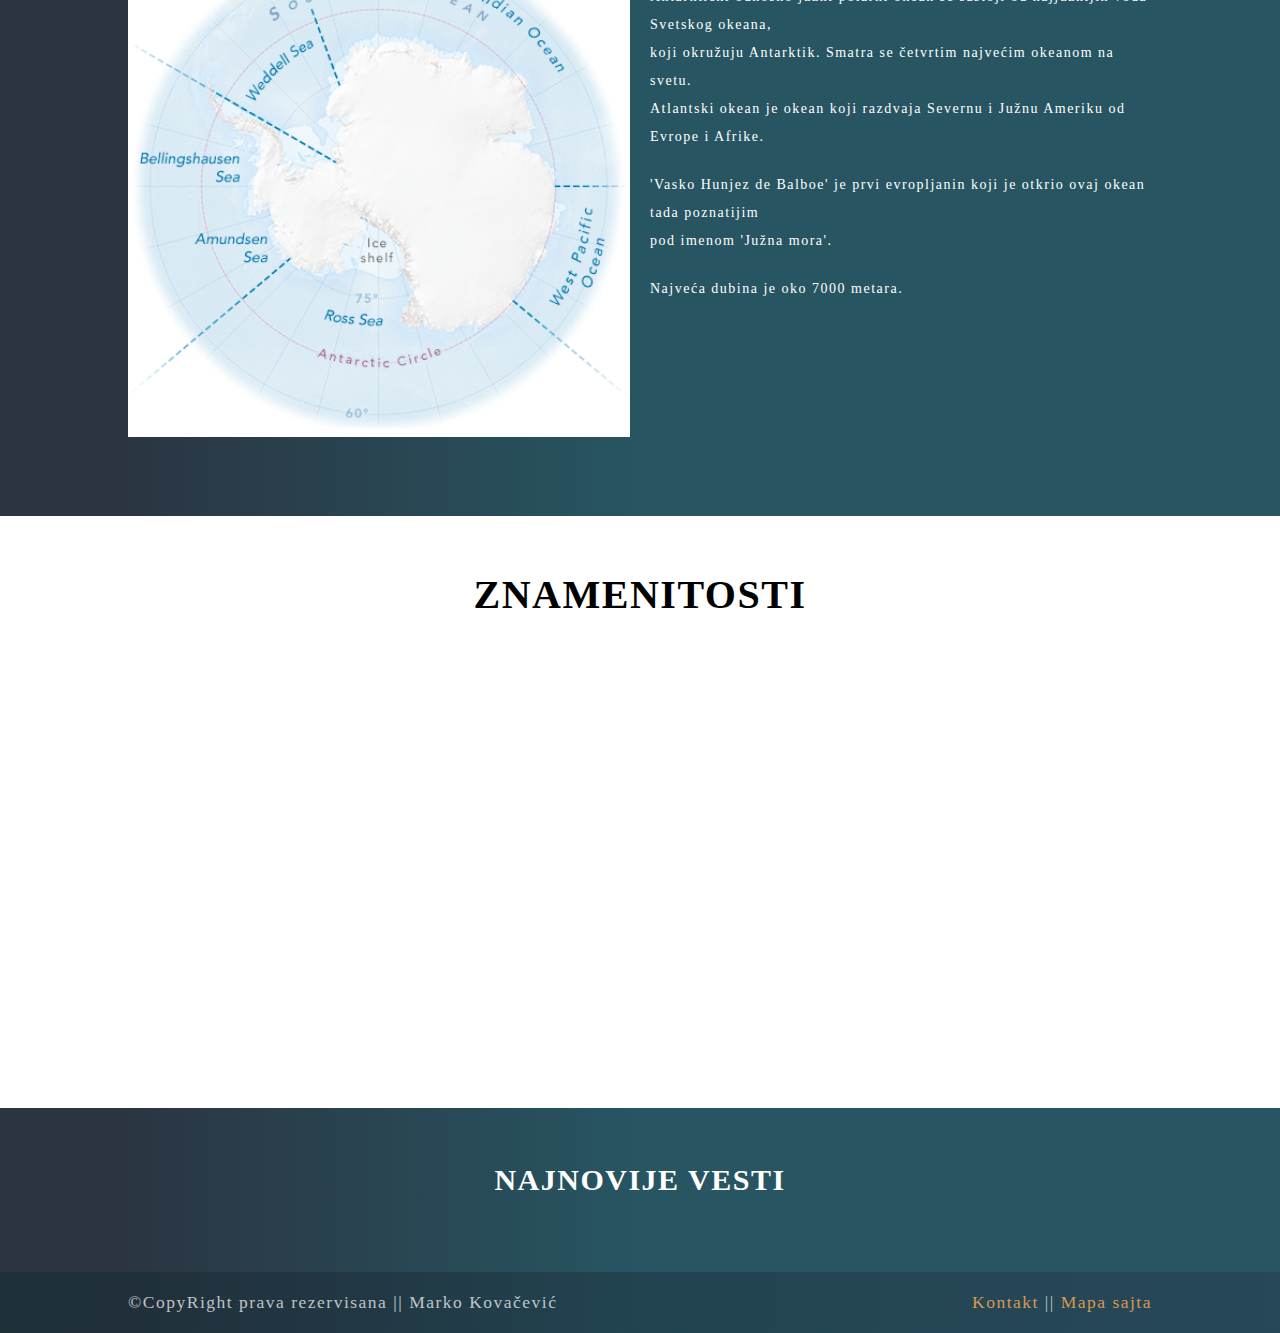
==== commit 01bcc259: "v1.0" ====
--- a/FrontEnd/src/stranice/AntartickiOkean/AntartickiOkean.html
+++ b/FrontEnd/src/stranice/AntartickiOkean/AntartickiOkean.html
@@ -3,22 +3,22 @@
 <head>
     <meta charset="UTF-8">
     <meta name="viewport" content="width=device-width, initial-scale=1.0">
-    <link rel="stylesheet" href="/style.css">
-    <link id="font" rel="stylesheet" href="/FrontEnd/src/zajednicko/promenljive/fontNormalni.css">
-    <link id="boje" rel="stylesheet" href="/FrontEnd/src/zajednicko/promenljive/paletaBoja1.css">
-    <link rel="stylesheet" href="/FrontEnd/src/zajednicko/navigacija/header.css">
-    <link rel="stylesheet" href="/FrontEnd/src/zajednicko/navigacija/headerMquery.css">
-    <link rel="stylesheet" href="/FrontEnd/src/stranice/AntartickiOkean/AntartickiOkean.css">
-    <link rel="stylesheet" href="/FrontEnd/src/stranice/AntartickiOkean/AntartickiOkean-mquery.css">
-    <link rel="stylesheet" href="/FrontEnd/src/zajednicko/footer/footer.css">
+    <link rel="stylesheet" href="../../../../style.css">
+    <link id="font" rel="stylesheet" href="../../zajednicko/promenljive/fontNormalni.css">
+    <link id="boje" rel="stylesheet" href="../../zajednicko/promenljive/paletaBoja1.css">
+    <link rel="stylesheet" href="../../zajednicko/zajednicko/navigacija/header.css">
+    <link rel="stylesheet" href="../../zajednicko/navigacija/headerMquery.css">
+    <link rel="stylesheet" href="../../zajednicko/footer/footer.css">
+    <link rel="stylesheet" href="./AntartickiOkean.css">
+    <link rel="stylesheet" href="./AntartickiOkean-mquery.css">
     <title>Antarkticki okean</title>
 </head>
 <body id="body">
     <!-- Navigacija -->
     <nav class="navigacija">
         <div class="dodatneOpcije container">
-            <button id="promeniFont"><img src="/FrontEnd/slike/font.png"></button>
-            <button id="promeniPaletu"><img src="/FrontEnd/slike/svetlo-tamno.png"></button>
+            <button id="promeniFont"><img src="../../../slike/font.png"></button>
+            <button id="promeniPaletu"><img src="../../../slike/svetlo-tamno.png"></button>
         </div>
         <div class="navigacija__container container">
         <button type="button" class="navigacija__dugme" title="hamburgerButton">
@@ -26,23 +26,23 @@
             <span class="navigacija__spanLinija"></span>
             <span class="navigacija__spanLinija"></span>
         </button>
-        <img class="navigacija__ikonica" src="/FrontEnd/slike/Ikonica.png" alt="icon.png">
+        <img class="navigacija__ikonica" src="../../../slike/Ikonica.png" alt="icon.png">
      <div class="navigacija__paket">
         <ul class="navigacija__lista navigacija__sakrijNav">
-            <li class="navigacija__lista-li"><a class="navigacija__lista-link" href="/index.html">Početna</a></li>
-            <li class="navigacija__lista-li"><a class="navigacija__lista-link" href="#/">Okeani</a><img tabindex="0" aria-expanded ="false" tabindex="0" class="navigacija__link-dugme" src="/FrontEnd/slike/strelica-dole.png" alt="strelica-dole.png"></li>
+            <li class="navigacija__lista-li"><a class="navigacija__lista-link" href="../../../../index.html">Početna</a></li>
+            <li class="navigacija__lista-li"><a class="navigacija__lista-link" href="#/">Okeani</a><img tabindex="0" aria-expanded ="false" tabindex="0" class="navigacija__link-dugme" src="../../../slike/strelica-dole.png" alt="strelica-dole.png"></li>
                 <li class="sekundarnaNavigacija" style="display:none">
                     <ul>
-                        <li class=""><a href="/FrontEnd/src/stranice/AtlantskiOkean/AtlantskiOkean.html">Atlantski okean</a></li>
-                        <li class=""><a href="/FrontEnd/src/stranice/TihiOkean/TihiOkean.html">Tihi okean</a></li>
-                        <li class=""><a href="/FrontEnd/src/stranice/IndijskiOkean/IndijskiOkean.html">Indijski okean</a></li>
-                        <li class=""><a href="/FrontEnd/src/stranice/ArktickiOkean/ArktickiOkean.html">Arktički okean</a></li>
-                        <li class=""><a href="/FrontEnd/src/stranice/AntartickiOkean/AntartickiOkean.html">Antarktički okean</a></li>
+                        <li class=""><a href="../AtlantskiOkean/AtlantskiOkean.html">Atlantski okean</a></li>
+                        <li class=""><a href="../TihiOkean/TihiOkean.html">Tihi okean</a></li>
+                        <li class=""><a href="../IndijskiOkean/IndijskiOkean.html">Indijski okean</a></li>
+                        <li class=""><a href="../ArktickiOkean/ArktickiOkean.html">Arktički okean</a></li>
+                        <li class=""><a href="../AntartickiOkean/AntartickiOkean.html">Antarktički okean</a></li>
                     </ul>
                 </li>
-            <li class="navigacija__lista-li"><a class="navigacija__lista-link" href="/FrontEnd/src/stranice/NaseUsluge/usluge.html">Naše Usluge</a></li>
-            <li class="navigacija__lista-li"><a class="navigacija__lista-link" href="/FrontEnd/src/stranice/oNama/oNama.html">O Nama</a></li>
-            <li class="navigacija__lista-li"><a class="navigacija__lista-link" href="/FrontEnd/src/stranice/kontakt/kontakt.html">Kontakt</a></li>
+            <li class="navigacija__lista-li"><a class="navigacija__lista-link" href="../NaseUsluge/usluge.html">Naše Usluge</a></li>
+            <li class="navigacija__lista-li"><a class="navigacija__lista-link" href="../stranice/oNama/oNama.html">O Nama</a></li>
+            <li class="navigacija__lista-li"><a class="navigacija__lista-link" href="../kontakt/kontakt.html">Kontakt</a></li>
         </ul>
     </div>
   </div>
@@ -50,7 +50,7 @@
 <!-- Sekcija -->
     <section class="naslov">
             <div class="naslov__img">
-                <img src="/FrontEnd/slike/antarkticki-okean.jpg" alt="atlanticki-okean.jpg">
+                <img src="../../../slike/antarkticki-okean.jpg" alt="atlanticki-okean.jpg">
             </div>  
          <div class="naslov__container">
             <div class="container"> 
@@ -64,7 +64,7 @@
         <div class="okean__sadrzaj container">
                 <div class="okean__info">
                     <div class="okean__image">
-                        <img src="/FrontEnd/slike/juzni-okean-mapa.png" alt="altantski-okean-mapa.webp">
+                        <img src="../../../slike/juzni-okean-mapa.png" alt="altantski-okean-mapa.webp">
                     </div>
                     <div class="okean__textCont">
                         <h3 class="okean__naslov">OPŠTE INFORMACIJE</h3>
@@ -111,10 +111,10 @@
             <p>©CopyRight prava rezervisana || Marko Kovačević</p>
         </div>
         <div>
-            <a href="/FrontEnd/src/stranice/kontakt/kontakt.html">Kontakt</a> || <a href="#">Mapa sajta</a>
+            <a href="../kontakt/kontakt.html">Kontakt</a> || <a href="#">Mapa sajta</a>
         </div>
     </div>
-    <script src="/FrontEnd/src/zajednicko/navigacija/header.js"></script>
+    <script src="../../zajednicko/navigacija/header.js"></script>
     <script type="module" src="./AntartickiOkean.js"></script>
 </body>
 </html>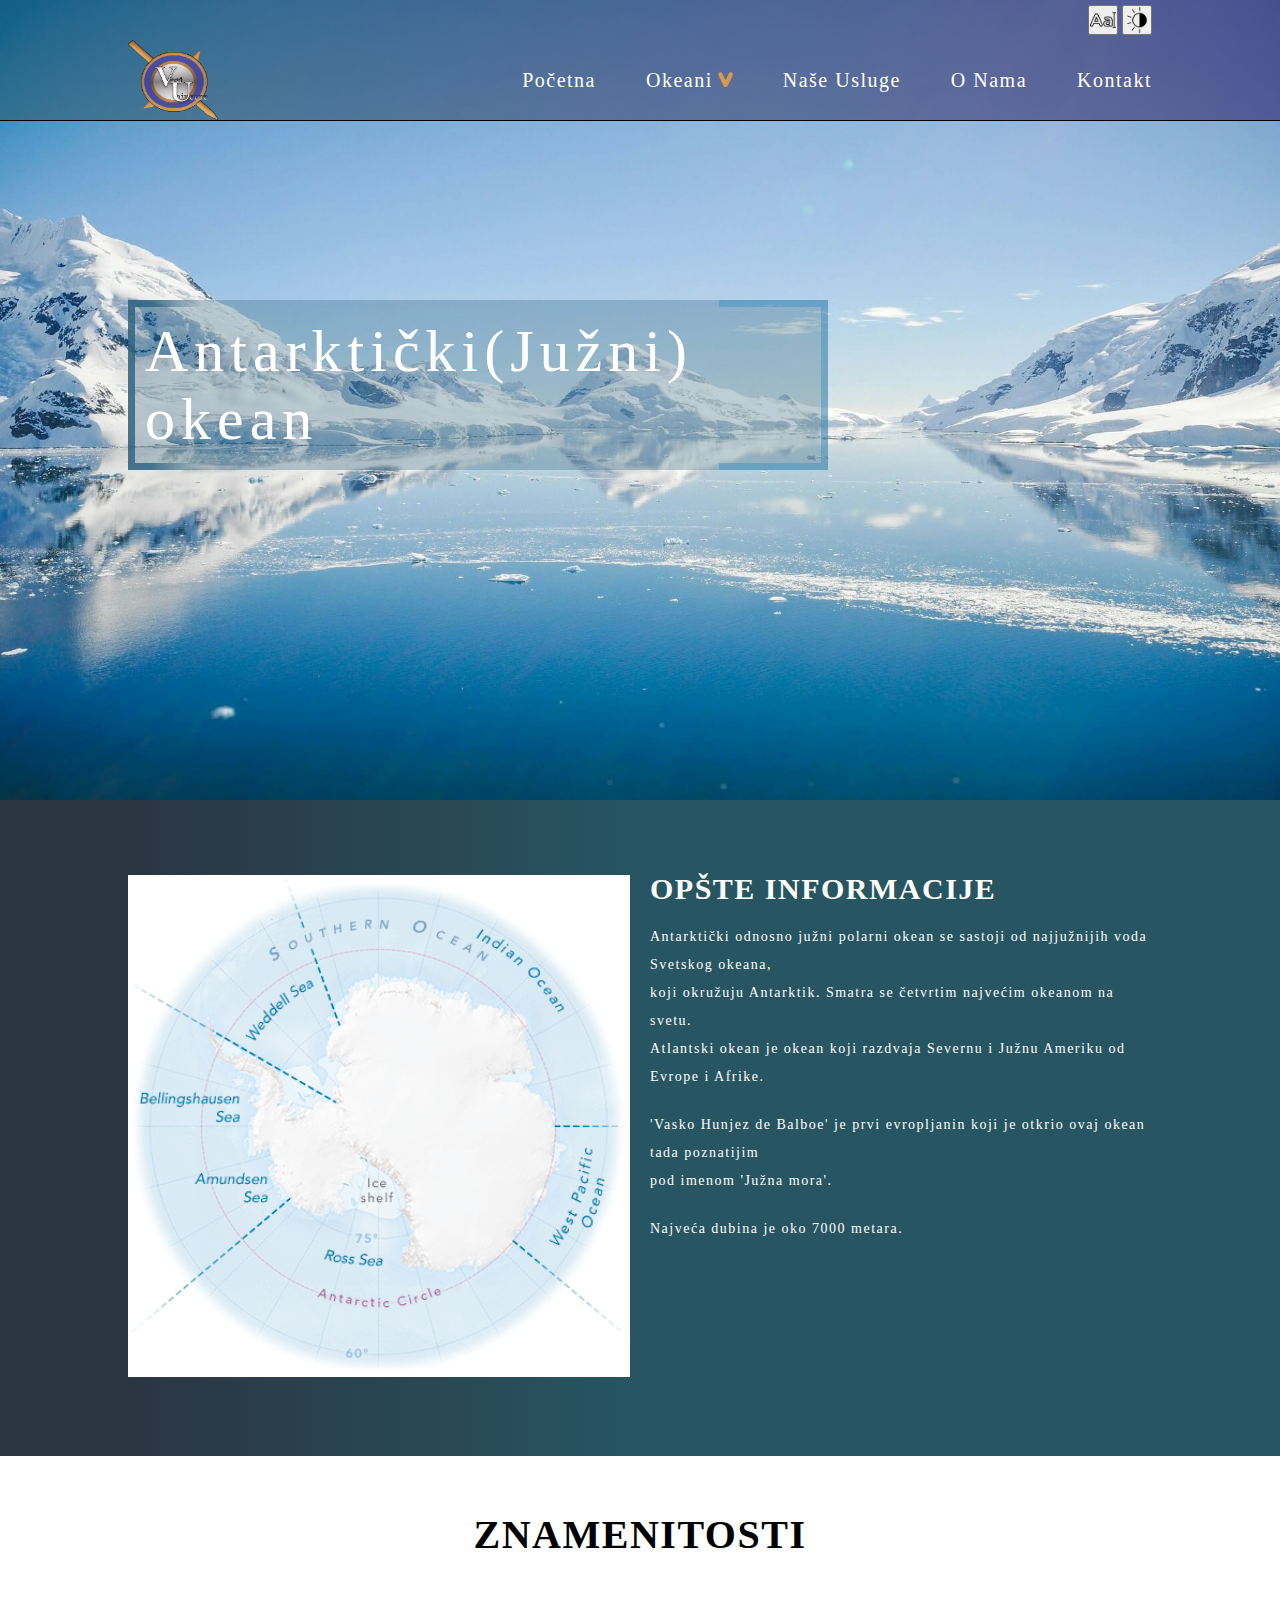
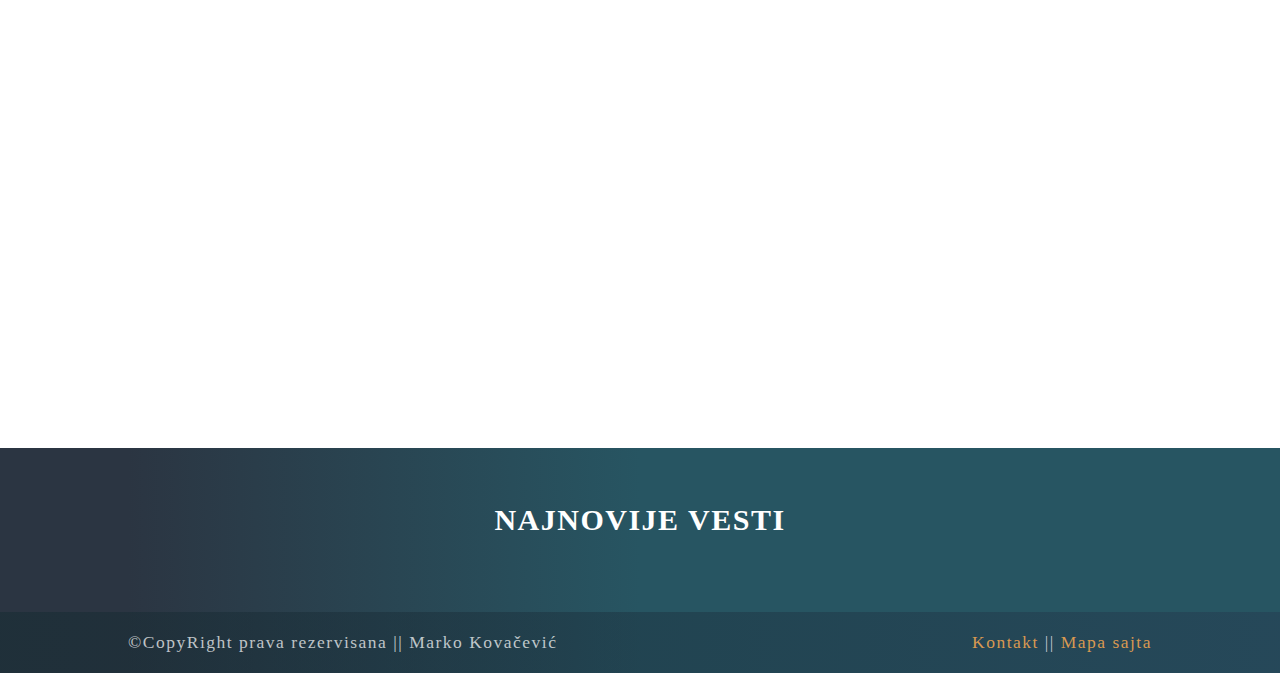
==== commit 027030e1: "v1.0" ====
--- a/FrontEnd/src/stranice/AntartickiOkean/AntartickiOkean.html
+++ b/FrontEnd/src/stranice/AntartickiOkean/AntartickiOkean.html
@@ -6,7 +6,7 @@
     <link rel="stylesheet" href="../../../../style.css">
     <link id="font" rel="stylesheet" href="../../zajednicko/promenljive/fontNormalni.css">
     <link id="boje" rel="stylesheet" href="../../zajednicko/promenljive/paletaBoja1.css">
-    <link rel="stylesheet" href="../../zajednicko/zajednicko/navigacija/header.css">
+    <link rel="stylesheet" href="../../zajednicko/navigacija/header.css">
     <link rel="stylesheet" href="../../zajednicko/navigacija/headerMquery.css">
     <link rel="stylesheet" href="../../zajednicko/footer/footer.css">
     <link rel="stylesheet" href="./AntartickiOkean.css">
--- a/FrontEnd/src/zajednicko/navigacija/header.css
+++ b/FrontEnd/src/zajednicko/navigacija/header.css
@@ -0,0 +1,81 @@
+.dodatneOpcije{
+        height:100%;
+        text-align:right;
+        padding-block:0.5rem;
+}
+.dodatneOpcije img{
+        width:100%;
+        height:100%;
+}
+.dodatneOpcije button{
+        cursor: pointer;
+}
+#promeniFont{
+        height:3rem;
+}
+#promeniPaletu{
+        height:3rem;
+}
+.navigacija{
+    position:absolute;
+    width:100%;
+    background: rgb(43,53,66);
+    background:  linear-gradient(90deg, rgba(43,53,66,0.5) 0%, rgba(39,85,98,0.5) 0%, rgba(37, 14, 92, 0.5) 100%);
+    z-index:99999;
+    border-bottom:1px solid var(--crna);
+}
+
+.navigacija__container{
+        position:relative;
+        display:flex;
+        justify-content:space-between;
+        align-items:center;
+}
+.navigacija__dugme{
+        display:none;
+}
+
+.navigacija__ikonica{
+        width:90px;
+        height:80px;
+}
+.navigacija__link-dugme{
+        width:15px;
+        aspect-ratio:1;
+        margin-left:0.5rem;
+        cursor: pointer;
+}
+.navigacija__lista{
+        display:flex;
+        color:var(--bela);
+        margin:auto 0;
+        gap:2rem;
+        font-size:2rem;
+        line-height:25px;
+        font-weight: 700px;
+        gap:5rem;
+}
+
+.navigacija__lista-li{
+            list-style:none;
+}
+    
+.navigacija__paket{
+        display:flex;
+        align-items:center;
+        width:max-content;
+}
+.sekundarnaNavigacija{
+        position:absolute;
+        background-color:var(--navigacijaDvaPozadina);
+        padding:1rem;
+        margin-top:5.5rem;
+        margin-left:13rem;
+        z-index:99999;
+        width:max-content;
+}
+.sekundarnaNavigacija > ul{
+        display:flex;
+        flex-direction:column;
+        gap:1rem;
+}